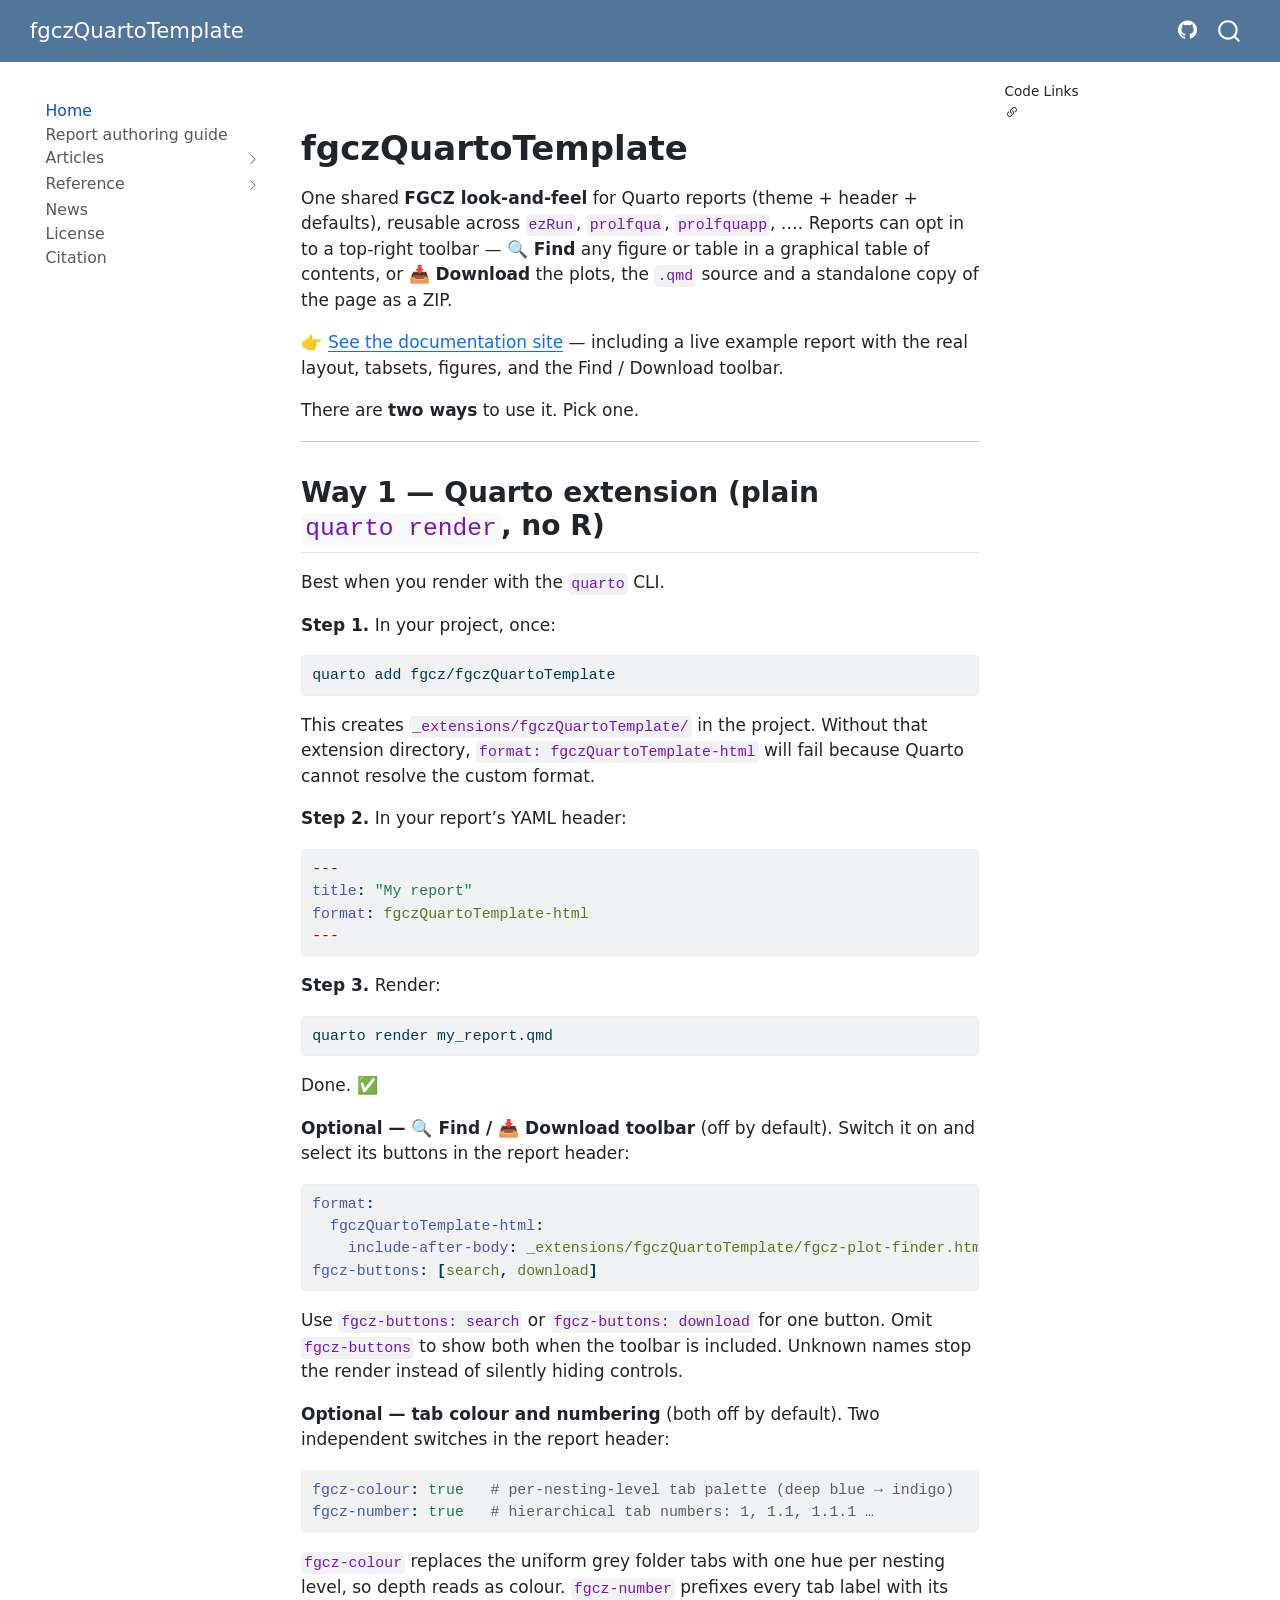
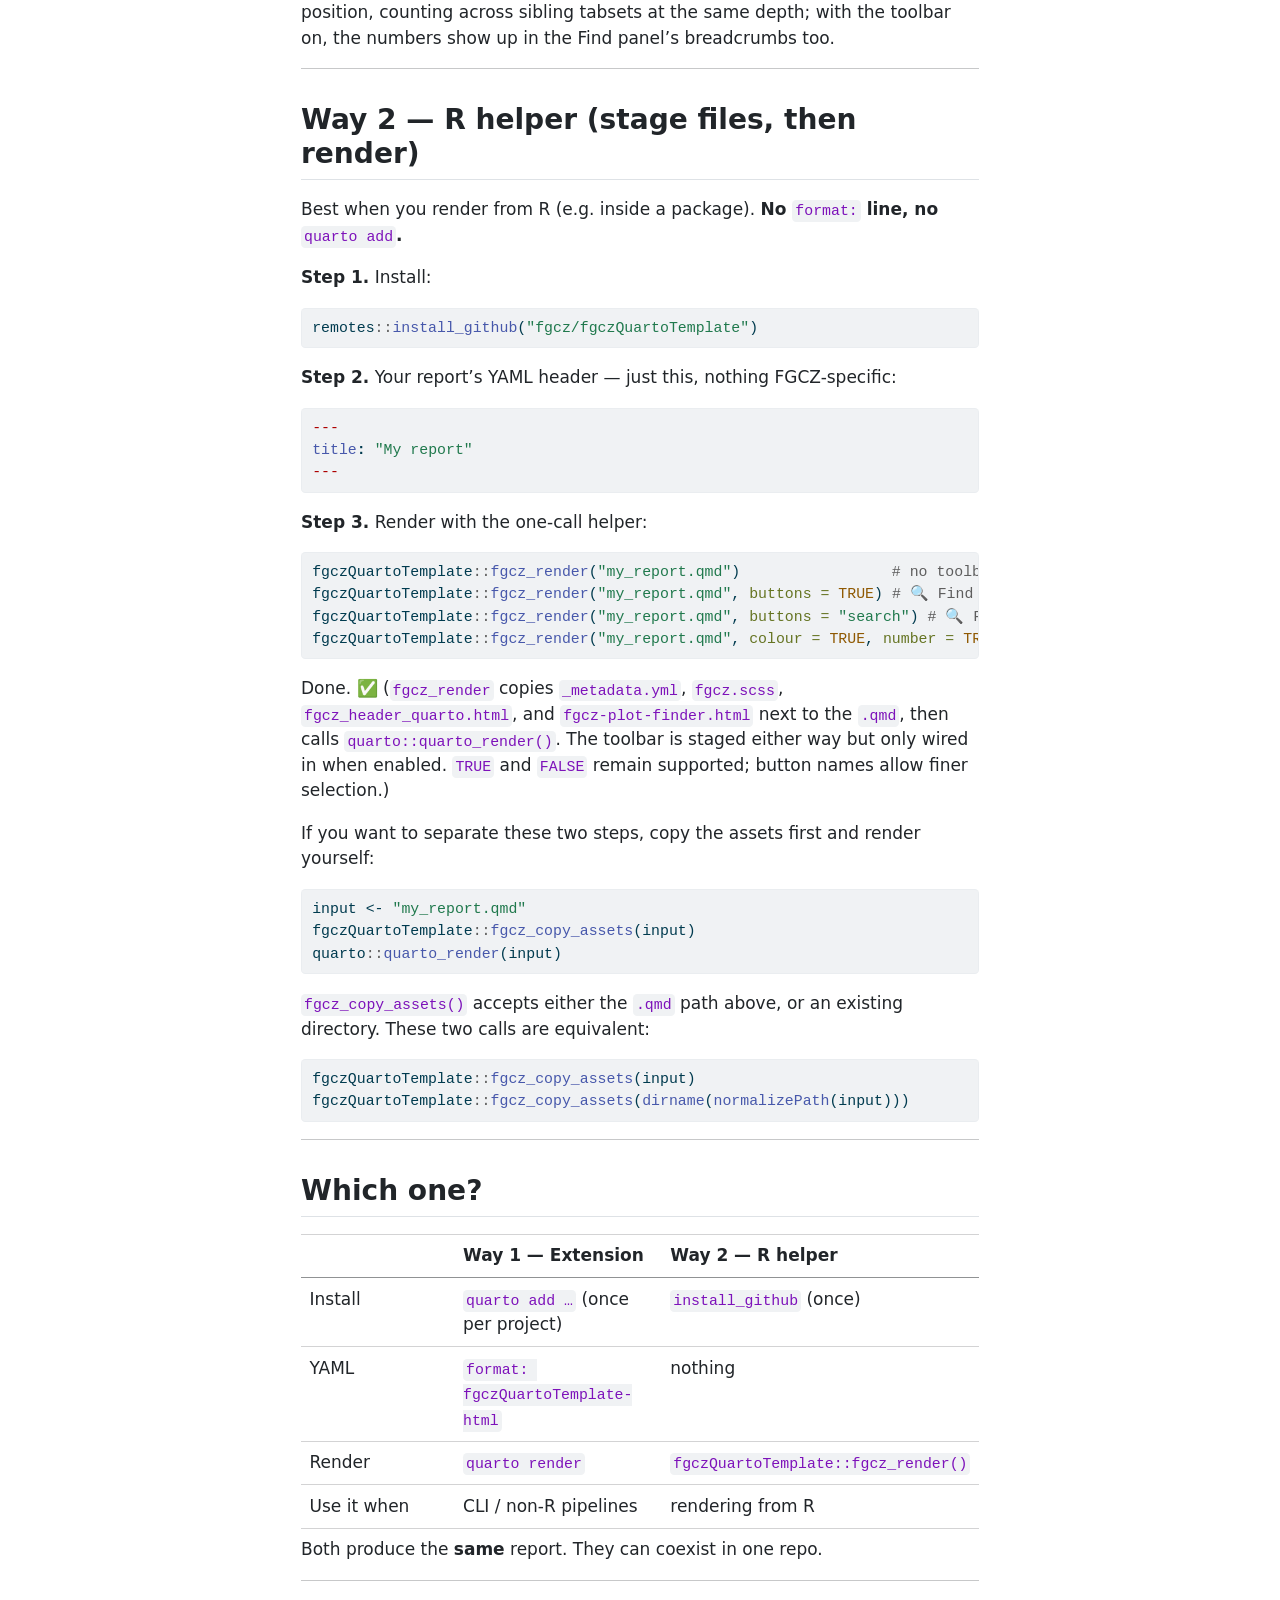
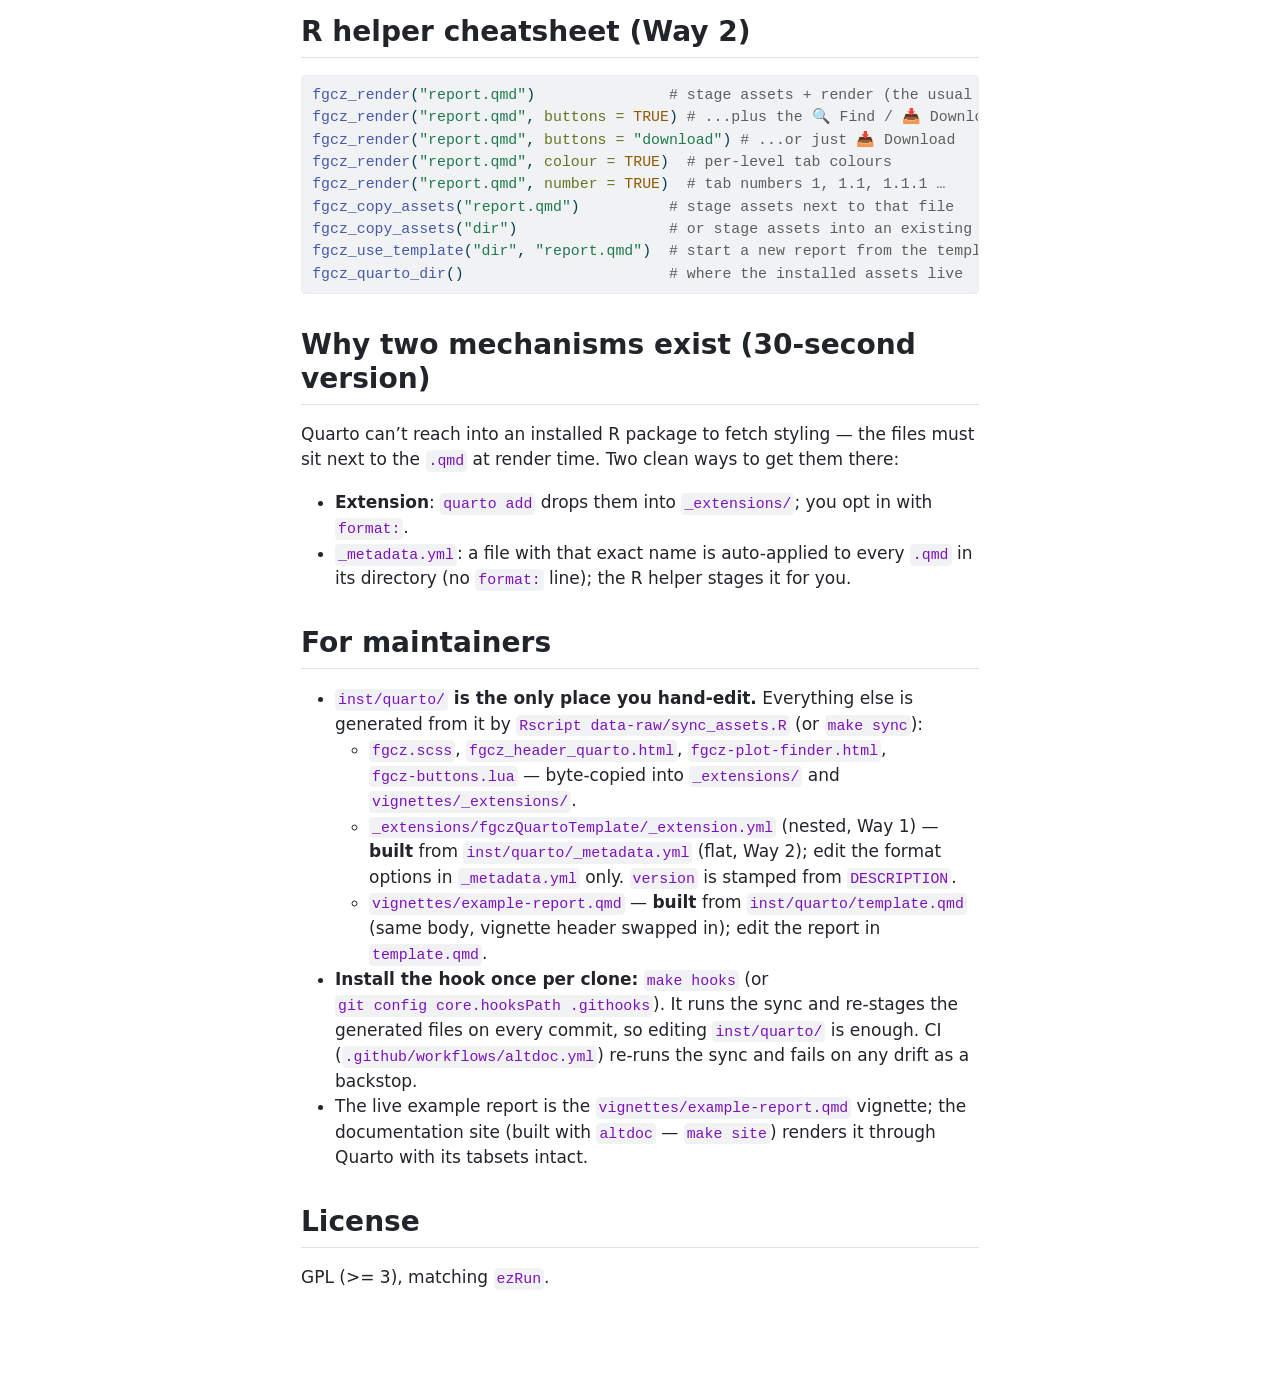
==== index.html @ 4fc940b4 "Deploying to gh-pages from @ fgcz/fgczQuartoTemplate@a8f4c1e1060ca72aee3d9b0569217fa6143ad10c 🚀" ====
<!DOCTYPE html>
<html xmlns="http://www.w3.org/1999/xhtml" lang="en" xml:lang="en"><head>

<meta charset="utf-8">
<meta name="generator" content="quarto-1.9.38">

<meta name="viewport" content="width=device-width, initial-scale=1.0, user-scalable=yes">


<title>fgczQuartoTemplate</title>
<style>
/* Default styles provided by pandoc.
** See https://pandoc.org/MANUAL.html#variables-for-html for config info.
*/
code{white-space: pre-wrap;}
span.smallcaps{font-variant: small-caps;}
div.columns{display: flex; gap: min(4vw, 1.5em);}
div.column{flex: auto; overflow-x: auto;}
div.hanging-indent{margin-left: 1.5em; text-indent: -1.5em;}
ul.task-list{list-style: none;}
ul.task-list li input[type="checkbox"] {
  width: 0.8em;
  margin: 0 0.8em 0.2em -1em; /* quarto-specific, see https://github.com/quarto-dev/quarto-cli/issues/4556 */ 
  vertical-align: middle;
}
/* CSS for syntax highlighting */
html { -webkit-text-size-adjust: 100%; }
pre > code.sourceCode { white-space: pre; position: relative; }
pre > code.sourceCode > span { display: inline-block; line-height: 1.25; }
pre > code.sourceCode > span:empty { height: 1.2em; }
.sourceCode { overflow: visible; }
code.sourceCode > span { color: inherit; text-decoration: inherit; }
div.sourceCode { margin: 1em 0; }
pre.sourceCode { margin: 0; }
@media screen {
div.sourceCode { overflow: auto; }
}
@media print {
pre > code.sourceCode { white-space: pre-wrap; }
pre > code.sourceCode > span { text-indent: -5em; padding-left: 5em; }
}
pre.numberSource code
  { counter-reset: source-line 0; }
pre.numberSource code > span
  { position: relative; left: -4em; counter-increment: source-line; }
pre.numberSource code > span > a:first-child::before
  { content: counter(source-line);
    position: relative; left: -1em; text-align: right; vertical-align: baseline;
    border: none; display: inline-block;
    -webkit-touch-callout: none; -webkit-user-select: none;
    -khtml-user-select: none; -moz-user-select: none;
    -ms-user-select: none; user-select: none;
    padding: 0 4px; width: 4em;
  }
pre.numberSource { margin-left: 3em;  padding-left: 4px; }
div.sourceCode
  {   }
@media screen {
pre > code.sourceCode > span > a:first-child::before { text-decoration: underline; }
}
</style>


<script src="site_libs/quarto-nav/quarto-nav.js"></script>
<script src="site_libs/quarto-nav/headroom.min.js"></script>
<script src="site_libs/clipboard/clipboard.min.js"></script>
<script src="site_libs/quarto-search/autocomplete.umd.js"></script>
<script src="site_libs/quarto-search/fuse.min.js"></script>
<script src="site_libs/quarto-search/quarto-search.js"></script>
<meta name="quarto:offset" content="./">
<script src="site_libs/quarto-html/quarto.js" type="module"></script>
<script src="site_libs/quarto-html/tabsets/tabsets.js" type="module"></script>
<script src="site_libs/quarto-html/popper.min.js"></script>
<script src="site_libs/quarto-html/tippy.umd.min.js"></script>
<script src="site_libs/quarto-html/anchor.min.js"></script>
<link href="site_libs/quarto-html/tippy.css" rel="stylesheet">
<link href="site_libs/quarto-html/quarto-syntax-highlighting-15634bcf2e68342d4ad2dfa704d543f6.css" rel="stylesheet" id="quarto-text-highlighting-styles">
<script src="site_libs/bootstrap/bootstrap.min.js"></script>
<link href="site_libs/bootstrap/bootstrap-icons.css" rel="stylesheet">
<link href="site_libs/bootstrap/bootstrap-d88d70f6c7df7b9e20df5ff689ffded0.min.css" rel="stylesheet" append-hash="true" id="quarto-bootstrap" data-mode="light">
<script id="quarto-search-options" type="application/json">{
  "location": "navbar",
  "copy-button": false,
  "collapse-after": 3,
  "panel-placement": "end",
  "type": "overlay",
  "limit": 50,
  "keyboard-shortcut": [
    "f",
    "/",
    "s"
  ],
  "show-item-context": false,
  "language": {
    "search-no-results-text": "No results",
    "search-matching-documents-text": "matching documents",
    "search-copy-link-title": "Copy link to search",
    "search-hide-matches-text": "Hide additional matches",
    "search-more-match-text": "more match in this document",
    "search-more-matches-text": "more matches in this document",
    "search-clear-button-title": "Clear",
    "search-text-placeholder": "",
    "search-detached-cancel-button-title": "Cancel",
    "search-submit-button-title": "Submit",
    "search-label": "Search"
  }
}</script>


</head>

<body class="nav-sidebar floating nav-fixed quarto-light">

<div id="quarto-search-results"></div>
  <header id="quarto-header" class="headroom fixed-top">
    <nav class="navbar navbar-expand-lg " data-bs-theme="dark">
      <div class="navbar-container container-fluid">
      <div class="navbar-brand-container mx-auto">
    <a class="navbar-brand" href="./index.html">
    <span class="navbar-title">fgczQuartoTemplate</span>
    </a>
  </div>
            <div id="quarto-search" class="" title="Search"></div>
          <button class="navbar-toggler" type="button" data-bs-toggle="collapse" data-bs-target="#navbarCollapse" aria-controls="navbarCollapse" role="menu" aria-expanded="false" aria-label="Toggle navigation" onclick="if (window.quartoToggleHeadroom) { window.quartoToggleHeadroom(); }">
  <span class="navbar-toggler-icon"></span>
</button>
          <div class="collapse navbar-collapse" id="navbarCollapse">
            <ul class="navbar-nav navbar-nav-scroll ms-auto">
  <li class="nav-item compact">
    <a class="nav-link" href="https://github.com/fgcz/fgczQuartoTemplate"> <i class="bi bi-github" role="img" aria-label="fgczQuartoTemplate GitHub">
</i> 
<span class="menu-text"></span></a>
  </li>  
</ul>
          </div> <!-- /navcollapse -->
            <div class="quarto-navbar-tools">
</div>
      </div> <!-- /container-fluid -->
    </nav>
  <nav class="quarto-secondary-nav">
    <div class="container-fluid d-flex">
      <button type="button" class="quarto-btn-toggle btn" data-bs-toggle="collapse" role="button" data-bs-target=".quarto-sidebar-collapse-item" aria-controls="quarto-sidebar" aria-expanded="false" aria-label="Toggle sidebar navigation" onclick="if (window.quartoToggleHeadroom) { window.quartoToggleHeadroom(); }">
        <i class="bi bi-layout-text-sidebar-reverse"></i>
      </button>
        <nav class="quarto-page-breadcrumbs" aria-label="breadcrumb"><ol class="breadcrumb"><li class="breadcrumb-item"><a href="./index.html">Home</a></li></ol></nav>
        <a class="flex-grow-1" role="navigation" data-bs-toggle="collapse" data-bs-target=".quarto-sidebar-collapse-item" aria-controls="quarto-sidebar" aria-expanded="false" aria-label="Toggle sidebar navigation" onclick="if (window.quartoToggleHeadroom) { window.quartoToggleHeadroom(); }">      
        </a>
    </div>
  </nav>
</header>
<!-- content -->
<div id="quarto-content" class="quarto-container page-columns page-rows-contents page-layout-article page-navbar">
<!-- sidebar -->
  <nav id="quarto-sidebar" class="sidebar collapse collapse-horizontal quarto-sidebar-collapse-item sidebar-navigation floating overflow-auto">
    <div class="sidebar-menu-container"> 
    <ul class="list-unstyled mt-1">
        <li class="sidebar-item">
  <div class="sidebar-item-container"> 
  <a href="./index.html" class="sidebar-item-text sidebar-link active">
 <span class="menu-text">Home</span></a>
  </div>
</li>
        <li class="sidebar-item">
  <div class="sidebar-item-container"> 
  <a href="./fgcz-quarto-reports.html" class="sidebar-item-text sidebar-link">
 <span class="menu-text">Report authoring guide</span></a>
  </div>
</li>
        <li class="sidebar-item sidebar-item-section">
      <div class="sidebar-item-container"> 
            <a class="sidebar-item-text sidebar-link text-start collapsed" data-bs-toggle="collapse" data-bs-target="#quarto-sidebar-section-1" role="navigation" aria-expanded="false">
 <span class="menu-text">Articles</span></a>
          <a class="sidebar-item-toggle text-start collapsed" data-bs-toggle="collapse" data-bs-target="#quarto-sidebar-section-1" role="navigation" aria-expanded="false" aria-label="Toggle section">
            <i class="bi bi-chevron-right ms-2"></i>
          </a> 
      </div>
      <ul id="quarto-sidebar-section-1" class="collapse list-unstyled sidebar-section depth1 ">  
          <li class="sidebar-item">
  <div class="sidebar-item-container"> 
  <a href="./vignettes/example-report.html" class="sidebar-item-text sidebar-link">
 <span class="menu-text">FGCZ tabset layout example</span></a>
  </div>
</li>
          <li class="sidebar-item">
  <div class="sidebar-item-container"> 
  <a href="./vignettes/fgczQuartoTemplate.html" class="sidebar-item-text sidebar-link">
 <span class="menu-text">Using the FGCZ Quarto report templates</span></a>
  </div>
</li>
      </ul>
  </li>
        <li class="sidebar-item sidebar-item-section">
      <div class="sidebar-item-container"> 
            <a class="sidebar-item-text sidebar-link text-start collapsed" data-bs-toggle="collapse" data-bs-target="#quarto-sidebar-section-2" role="navigation" aria-expanded="false">
 <span class="menu-text">Reference</span></a>
          <a class="sidebar-item-toggle text-start collapsed" data-bs-toggle="collapse" data-bs-target="#quarto-sidebar-section-2" role="navigation" aria-expanded="false" aria-label="Toggle section">
            <i class="bi bi-chevron-right ms-2"></i>
          </a> 
      </div>
      <ul id="quarto-sidebar-section-2" class="collapse list-unstyled sidebar-section depth1 ">  
          <li class="sidebar-item">
  <div class="sidebar-item-container"> 
  <a href="./man/fgcz_copy_assets.html" class="sidebar-item-text sidebar-link">
 <span class="menu-text">fgcz_copy_assets</span></a>
  </div>
</li>
          <li class="sidebar-item">
  <div class="sidebar-item-container"> 
  <a href="./man/fgcz_quarto_dir.html" class="sidebar-item-text sidebar-link">
 <span class="menu-text">fgcz_quarto_dir</span></a>
  </div>
</li>
          <li class="sidebar-item">
  <div class="sidebar-item-container"> 
  <a href="./man/fgcz_render.html" class="sidebar-item-text sidebar-link">
 <span class="menu-text">fgcz_render</span></a>
  </div>
</li>
          <li class="sidebar-item">
  <div class="sidebar-item-container"> 
  <a href="./man/fgcz_use_template.html" class="sidebar-item-text sidebar-link">
 <span class="menu-text">fgcz_use_template</span></a>
  </div>
</li>
          <li class="sidebar-item">
  <div class="sidebar-item-container"> 
  <a href="./man/fgczQuartoTemplate-assets.html" class="sidebar-item-text sidebar-link">
 <span class="menu-text">fgczQuartoTemplate-assets</span></a>
  </div>
</li>
      </ul>
  </li>
        <li class="sidebar-item">
  <div class="sidebar-item-container"> 
  <a href="./NEWS.html" class="sidebar-item-text sidebar-link">
 <span class="menu-text">News</span></a>
  </div>
</li>
        <li class="sidebar-item">
  <div class="sidebar-item-container"> 
  <a href="./LICENSE.html" class="sidebar-item-text sidebar-link">
 <span class="menu-text">License</span></a>
  </div>
</li>
        <li class="sidebar-item">
  <div class="sidebar-item-container"> 
  <a href="./CITATION.html" class="sidebar-item-text sidebar-link">
 <span class="menu-text">Citation</span></a>
  </div>
</li>
    </ul>
    </div>
</nav>
<div id="quarto-sidebar-glass" class="quarto-sidebar-collapse-item" data-bs-toggle="collapse" data-bs-target=".quarto-sidebar-collapse-item"></div>
<!-- margin-sidebar -->
    <div id="quarto-margin-sidebar" class="sidebar margin-sidebar">
        
    <div class="quarto-code-links"><h2>Code Links</h2><ul><li><a href="undefined"><i class="bi bi-link-45deg"></i></a></li></ul></div></div>
<!-- main -->
<main class="content" id="quarto-document-content"><header id="title-block-header" class="quarto-title-block"></header>




<section id="fgczquartotemplate" class="level1">
<h1>fgczQuartoTemplate</h1>
<p>One shared <strong>FGCZ look-and-feel</strong> for Quarto reports (theme + header + defaults), reusable across <code>ezRun</code>, <code>prolfqua</code>, <code>prolfquapp</code>, …. Reports can opt in to a top-right toolbar — <strong>🔍 Find</strong> any figure or table in a graphical table of contents, or <strong>📥 Download</strong> the plots, the <code>.qmd</code> source and a standalone copy of the page as a ZIP.</p>
<p><strong>👉 <a href="https://fgcz.github.io/fgczQuartoTemplate/">See the documentation site</a></strong> — including a live example report with the real layout, tabsets, figures, and the Find / Download toolbar.</p>
<p>There are <strong>two ways</strong> to use it. Pick one.</p>
<hr>
<section id="way-1-quarto-extension-plain-quarto-render-no-r" class="level2">
<h2 class="anchored" data-anchor-id="way-1-quarto-extension-plain-quarto-render-no-r">Way 1 — Quarto extension (plain <code>quarto render</code>, no R)</h2>
<p>Best when you render with the <code>quarto</code> CLI.</p>
<p><strong>Step 1.</strong> In your project, once:</p>
<div class="code-copy-outer-scaffold"><div class="sourceCode" id="cb1"><pre class="sourceCode sh code-with-copy"><code class="sourceCode bash"><span id="cb1-1"><a href="#cb1-1" aria-hidden="true" tabindex="-1"></a><span class="ex">quarto</span> add fgcz/fgczQuartoTemplate</span></code></pre></div><button title="Copy to Clipboard" class="code-copy-button"><i class="bi"></i></button></div>
<p>This creates <code>_extensions/fgczQuartoTemplate/</code> in the project. Without that extension directory, <code>format: fgczQuartoTemplate-html</code> will fail because Quarto cannot resolve the custom format.</p>
<p><strong>Step 2.</strong> In your report’s YAML header:</p>
<div class="code-copy-outer-scaffold"><div class="sourceCode" id="cb2"><pre class="sourceCode yaml code-with-copy"><code class="sourceCode yaml"><span id="cb2-1"><a href="#cb2-1" aria-hidden="true" tabindex="-1"></a><span class="pp">---</span></span>
<span id="cb2-2"><a href="#cb2-2" aria-hidden="true" tabindex="-1"></a><span class="fu">title</span><span class="kw">:</span><span class="at"> </span><span class="st">"My report"</span></span>
<span id="cb2-3"><a href="#cb2-3" aria-hidden="true" tabindex="-1"></a><span class="fu">format</span><span class="kw">:</span><span class="at"> fgczQuartoTemplate-html</span></span>
<span id="cb2-4"><a href="#cb2-4" aria-hidden="true" tabindex="-1"></a><span class="pp">---</span></span></code></pre></div><button title="Copy to Clipboard" class="code-copy-button"><i class="bi"></i></button></div>
<p><strong>Step 3.</strong> Render:</p>
<div class="code-copy-outer-scaffold"><div class="sourceCode" id="cb3"><pre class="sourceCode sh code-with-copy"><code class="sourceCode bash"><span id="cb3-1"><a href="#cb3-1" aria-hidden="true" tabindex="-1"></a><span class="ex">quarto</span> render my_report.qmd</span></code></pre></div><button title="Copy to Clipboard" class="code-copy-button"><i class="bi"></i></button></div>
<p>Done. ✅</p>
<p><strong>Optional — 🔍 Find / 📥 Download toolbar</strong> (off by default). Switch it on and select its buttons in the report header:</p>
<div class="code-copy-outer-scaffold"><div class="sourceCode" id="cb4"><pre class="sourceCode yaml code-with-copy"><code class="sourceCode yaml"><span id="cb4-1"><a href="#cb4-1" aria-hidden="true" tabindex="-1"></a><span class="fu">format</span><span class="kw">:</span></span>
<span id="cb4-2"><a href="#cb4-2" aria-hidden="true" tabindex="-1"></a><span class="at">  </span><span class="fu">fgczQuartoTemplate-html</span><span class="kw">:</span></span>
<span id="cb4-3"><a href="#cb4-3" aria-hidden="true" tabindex="-1"></a><span class="at">    </span><span class="fu">include-after-body</span><span class="kw">:</span><span class="at"> _extensions/fgczQuartoTemplate/fgcz-plot-finder.html</span></span>
<span id="cb4-4"><a href="#cb4-4" aria-hidden="true" tabindex="-1"></a><span class="fu">fgcz-buttons</span><span class="kw">:</span><span class="at"> </span><span class="kw">[</span><span class="at">search</span><span class="kw">,</span><span class="at"> download</span><span class="kw">]</span></span></code></pre></div><button title="Copy to Clipboard" class="code-copy-button"><i class="bi"></i></button></div>
<p>Use <code>fgcz-buttons: search</code> or <code>fgcz-buttons: download</code> for one button. Omit <code>fgcz-buttons</code> to show both when the toolbar is included. Unknown names stop the render instead of silently hiding controls.</p>
<p><strong>Optional — tab colour and numbering</strong> (both off by default). Two independent switches in the report header:</p>
<div class="code-copy-outer-scaffold"><div class="sourceCode" id="cb5"><pre class="sourceCode yaml code-with-copy"><code class="sourceCode yaml"><span id="cb5-1"><a href="#cb5-1" aria-hidden="true" tabindex="-1"></a><span class="fu">fgcz-colour</span><span class="kw">:</span><span class="at"> </span><span class="ch">true</span><span class="co">   # per-nesting-level tab palette (deep blue → indigo)</span></span>
<span id="cb5-2"><a href="#cb5-2" aria-hidden="true" tabindex="-1"></a><span class="fu">fgcz-number</span><span class="kw">:</span><span class="at"> </span><span class="ch">true</span><span class="co">   # hierarchical tab numbers: 1, 1.1, 1.1.1 …</span></span></code></pre></div><button title="Copy to Clipboard" class="code-copy-button"><i class="bi"></i></button></div>
<p><code>fgcz-colour</code> replaces the uniform grey folder tabs with one hue per nesting level, so depth reads as colour. <code>fgcz-number</code> prefixes every tab label with its position, counting across sibling tabsets at the same depth; with the toolbar on, the numbers show up in the Find panel’s breadcrumbs too.</p>
<hr>
</section>
<section id="way-2-r-helper-stage-files-then-render" class="level2">
<h2 class="anchored" data-anchor-id="way-2-r-helper-stage-files-then-render">Way 2 — R helper (stage files, then render)</h2>
<p>Best when you render from R (e.g.&nbsp;inside a package). <strong>No <code>format:</code> line, no <code>quarto add</code>.</strong></p>
<p><strong>Step 1.</strong> Install:</p>
<div class="code-copy-outer-scaffold"><div class="sourceCode" id="cb6"><pre class="sourceCode r code-with-copy"><code class="sourceCode r"><span id="cb6-1"><a href="#cb6-1" aria-hidden="true" tabindex="-1"></a>remotes<span class="sc">::</span><span class="fu">install_github</span>(<span class="st">"fgcz/fgczQuartoTemplate"</span>)</span></code></pre></div><button title="Copy to Clipboard" class="code-copy-button"><i class="bi"></i></button></div>
<p><strong>Step 2.</strong> Your report’s YAML header — just this, nothing FGCZ-specific:</p>
<div class="code-copy-outer-scaffold"><div class="sourceCode" id="cb7"><pre class="sourceCode yaml code-with-copy"><code class="sourceCode yaml"><span id="cb7-1"><a href="#cb7-1" aria-hidden="true" tabindex="-1"></a><span class="pp">---</span></span>
<span id="cb7-2"><a href="#cb7-2" aria-hidden="true" tabindex="-1"></a><span class="fu">title</span><span class="kw">:</span><span class="at"> </span><span class="st">"My report"</span></span>
<span id="cb7-3"><a href="#cb7-3" aria-hidden="true" tabindex="-1"></a><span class="pp">---</span></span></code></pre></div><button title="Copy to Clipboard" class="code-copy-button"><i class="bi"></i></button></div>
<p><strong>Step 3.</strong> Render with the one-call helper:</p>
<div class="code-copy-outer-scaffold"><div class="sourceCode" id="cb8"><pre class="sourceCode r code-with-copy"><code class="sourceCode r"><span id="cb8-1"><a href="#cb8-1" aria-hidden="true" tabindex="-1"></a>fgczQuartoTemplate<span class="sc">::</span><span class="fu">fgcz_render</span>(<span class="st">"my_report.qmd"</span>)                 <span class="co"># no toolbar</span></span>
<span id="cb8-2"><a href="#cb8-2" aria-hidden="true" tabindex="-1"></a>fgczQuartoTemplate<span class="sc">::</span><span class="fu">fgcz_render</span>(<span class="st">"my_report.qmd"</span>, <span class="at">buttons =</span> <span class="cn">TRUE</span>) <span class="co"># 🔍 Find / 📥 Download</span></span>
<span id="cb8-3"><a href="#cb8-3" aria-hidden="true" tabindex="-1"></a>fgczQuartoTemplate<span class="sc">::</span><span class="fu">fgcz_render</span>(<span class="st">"my_report.qmd"</span>, <span class="at">buttons =</span> <span class="st">"search"</span>) <span class="co"># 🔍 Find only</span></span>
<span id="cb8-4"><a href="#cb8-4" aria-hidden="true" tabindex="-1"></a>fgczQuartoTemplate<span class="sc">::</span><span class="fu">fgcz_render</span>(<span class="st">"my_report.qmd"</span>, <span class="at">colour =</span> <span class="cn">TRUE</span>, <span class="at">number =</span> <span class="cn">TRUE</span>) <span class="co"># coloured + numbered tabs</span></span></code></pre></div><button title="Copy to Clipboard" class="code-copy-button"><i class="bi"></i></button></div>
<p>Done. ✅ (<code>fgcz_render</code> copies <code>_metadata.yml</code>, <code>fgcz.scss</code>, <code>fgcz_header_quarto.html</code>, and <code>fgcz-plot-finder.html</code> next to the <code>.qmd</code>, then calls <code>quarto::quarto_render()</code>. The toolbar is staged either way but only wired in when enabled. <code>TRUE</code> and <code>FALSE</code> remain supported; button names allow finer selection.)</p>
<p>If you want to separate these two steps, copy the assets first and render yourself:</p>
<div class="code-copy-outer-scaffold"><div class="sourceCode" id="cb9"><pre class="sourceCode r code-with-copy"><code class="sourceCode r"><span id="cb9-1"><a href="#cb9-1" aria-hidden="true" tabindex="-1"></a>input <span class="ot">&lt;-</span> <span class="st">"my_report.qmd"</span></span>
<span id="cb9-2"><a href="#cb9-2" aria-hidden="true" tabindex="-1"></a>fgczQuartoTemplate<span class="sc">::</span><span class="fu">fgcz_copy_assets</span>(input)</span>
<span id="cb9-3"><a href="#cb9-3" aria-hidden="true" tabindex="-1"></a>quarto<span class="sc">::</span><span class="fu">quarto_render</span>(input)</span></code></pre></div><button title="Copy to Clipboard" class="code-copy-button"><i class="bi"></i></button></div>
<p><code>fgcz_copy_assets()</code> accepts either the <code>.qmd</code> path above, or an existing directory. These two calls are equivalent:</p>
<div class="code-copy-outer-scaffold"><div class="sourceCode" id="cb10"><pre class="sourceCode r code-with-copy"><code class="sourceCode r"><span id="cb10-1"><a href="#cb10-1" aria-hidden="true" tabindex="-1"></a>fgczQuartoTemplate<span class="sc">::</span><span class="fu">fgcz_copy_assets</span>(input)</span>
<span id="cb10-2"><a href="#cb10-2" aria-hidden="true" tabindex="-1"></a>fgczQuartoTemplate<span class="sc">::</span><span class="fu">fgcz_copy_assets</span>(<span class="fu">dirname</span>(<span class="fu">normalizePath</span>(input)))</span></code></pre></div><button title="Copy to Clipboard" class="code-copy-button"><i class="bi"></i></button></div>
<hr>
</section>
<section id="which-one" class="level2">
<h2 class="anchored" data-anchor-id="which-one">Which one?</h2>
<table class="caption-top table">
<colgroup>
<col style="width: 33%">
<col style="width: 33%">
<col style="width: 33%">
</colgroup>
<thead>
<tr class="header">
<th></th>
<th>Way 1 — Extension</th>
<th>Way 2 — R helper</th>
</tr>
</thead>
<tbody>
<tr class="odd">
<td>Install</td>
<td><code>quarto add …</code> (once per project)</td>
<td><code>install_github</code> (once)</td>
</tr>
<tr class="even">
<td>YAML</td>
<td><code>format: fgczQuartoTemplate-html</code></td>
<td>nothing</td>
</tr>
<tr class="odd">
<td>Render</td>
<td><code>quarto render</code></td>
<td><code>fgczQuartoTemplate::fgcz_render()</code></td>
</tr>
<tr class="even">
<td>Use it when</td>
<td>CLI / non-R pipelines</td>
<td>rendering from R</td>
</tr>
</tbody>
</table>
<p>Both produce the <strong>same</strong> report. They can coexist in one repo.</p>
<hr>
</section>
<section id="r-helper-cheatsheet-way-2" class="level2">
<h2 class="anchored" data-anchor-id="r-helper-cheatsheet-way-2">R helper cheatsheet (Way 2)</h2>
<div class="code-copy-outer-scaffold"><div class="sourceCode" id="cb11"><pre class="sourceCode r code-with-copy"><code class="sourceCode r"><span id="cb11-1"><a href="#cb11-1" aria-hidden="true" tabindex="-1"></a><span class="fu">fgcz_render</span>(<span class="st">"report.qmd"</span>)               <span class="co"># stage assets + render (the usual one)</span></span>
<span id="cb11-2"><a href="#cb11-2" aria-hidden="true" tabindex="-1"></a><span class="fu">fgcz_render</span>(<span class="st">"report.qmd"</span>, <span class="at">buttons =</span> <span class="cn">TRUE</span>) <span class="co"># ...plus the 🔍 Find / 📥 Download toolbar</span></span>
<span id="cb11-3"><a href="#cb11-3" aria-hidden="true" tabindex="-1"></a><span class="fu">fgcz_render</span>(<span class="st">"report.qmd"</span>, <span class="at">buttons =</span> <span class="st">"download"</span>) <span class="co"># ...or just 📥 Download</span></span>
<span id="cb11-4"><a href="#cb11-4" aria-hidden="true" tabindex="-1"></a><span class="fu">fgcz_render</span>(<span class="st">"report.qmd"</span>, <span class="at">colour =</span> <span class="cn">TRUE</span>)  <span class="co"># per-level tab colours</span></span>
<span id="cb11-5"><a href="#cb11-5" aria-hidden="true" tabindex="-1"></a><span class="fu">fgcz_render</span>(<span class="st">"report.qmd"</span>, <span class="at">number =</span> <span class="cn">TRUE</span>)  <span class="co"># tab numbers 1, 1.1, 1.1.1 …</span></span>
<span id="cb11-6"><a href="#cb11-6" aria-hidden="true" tabindex="-1"></a><span class="fu">fgcz_copy_assets</span>(<span class="st">"report.qmd"</span>)          <span class="co"># stage assets next to that file</span></span>
<span id="cb11-7"><a href="#cb11-7" aria-hidden="true" tabindex="-1"></a><span class="fu">fgcz_copy_assets</span>(<span class="st">"dir"</span>)                 <span class="co"># or stage assets into an existing dir</span></span>
<span id="cb11-8"><a href="#cb11-8" aria-hidden="true" tabindex="-1"></a><span class="fu">fgcz_use_template</span>(<span class="st">"dir"</span>, <span class="st">"report.qmd"</span>)  <span class="co"># start a new report from the template</span></span>
<span id="cb11-9"><a href="#cb11-9" aria-hidden="true" tabindex="-1"></a><span class="fu">fgcz_quarto_dir</span>()                       <span class="co"># where the installed assets live</span></span></code></pre></div><button title="Copy to Clipboard" class="code-copy-button"><i class="bi"></i></button></div>
</section>
<section id="why-two-mechanisms-exist-30-second-version" class="level2">
<h2 class="anchored" data-anchor-id="why-two-mechanisms-exist-30-second-version">Why two mechanisms exist (30-second version)</h2>
<p>Quarto can’t reach into an installed R package to fetch styling — the files must sit next to the <code>.qmd</code> at render time. Two clean ways to get them there:</p>
<ul>
<li><strong>Extension</strong>: <code>quarto add</code> drops them into <code>_extensions/</code>; you opt in with <code>format:</code>.</li>
<li><strong><code>_metadata.yml</code></strong>: a file with that exact name is auto-applied to every <code>.qmd</code> in its directory (no <code>format:</code> line); the R helper stages it for you.</li>
</ul>
</section>
<section id="for-maintainers" class="level2">
<h2 class="anchored" data-anchor-id="for-maintainers">For maintainers</h2>
<ul>
<li><strong><code>inst/quarto/</code> is the only place you hand-edit.</strong> Everything else is generated from it by <code>Rscript data-raw/sync_assets.R</code> (or <code>make sync</code>):
<ul>
<li><code>fgcz.scss</code>, <code>fgcz_header_quarto.html</code>, <code>fgcz-plot-finder.html</code>, <code>fgcz-buttons.lua</code> — byte-copied into <code>_extensions/</code> and <code>vignettes/_extensions/</code>.</li>
<li><code>_extensions/fgczQuartoTemplate/_extension.yml</code> (nested, Way 1) — <strong>built</strong> from <code>inst/quarto/_metadata.yml</code> (flat, Way 2); edit the format options in <code>_metadata.yml</code> only. <code>version</code> is stamped from <code>DESCRIPTION</code>.</li>
<li><code>vignettes/example-report.qmd</code> — <strong>built</strong> from <code>inst/quarto/template.qmd</code> (same body, vignette header swapped in); edit the report in <code>template.qmd</code>.</li>
</ul></li>
<li><strong>Install the hook once per clone:</strong> <code>make hooks</code> (or <code>git config core.hooksPath .githooks</code>). It runs the sync and re-stages the generated files on every commit, so editing <code>inst/quarto/</code> is enough. CI (<code>.github/workflows/altdoc.yml</code>) re-runs the sync and fails on any drift as a backstop.</li>
<li>The live example report is the <code>vignettes/example-report.qmd</code> vignette; the documentation site (built with <code>altdoc</code> — <code>make site</code>) renders it through Quarto with its tabsets intact.</li>
</ul>
</section>
<section id="license" class="level2">
<h2 class="anchored" data-anchor-id="license">License</h2>
<p>GPL (&gt;= 3), matching <code>ezRun</code>.</p>


</section>
</section>

</main> <!-- /main -->
<script id="quarto-html-after-body" type="application/javascript">
  window.document.addEventListener("DOMContentLoaded", function (event) {
    const icon = "";
    const anchorJS = new window.AnchorJS();
    anchorJS.options = {
      placement: 'right',
      icon: icon
    };
    anchorJS.add('.anchored');
    const isCodeAnnotation = (el) => {
      for (const clz of el.classList) {
        if (clz.startsWith('code-annotation-')) {                     
          return true;
        }
      }
      return false;
    }
    const onCopySuccess = function(e) {
      // button target
      const button = e.trigger;
      // don't keep focus
      button.blur();
      // flash "checked"
      button.classList.add('code-copy-button-checked');
      var currentTitle = button.getAttribute("title");
      button.setAttribute("title", "Copied!");
      let tooltip;
      if (window.bootstrap) {
        button.setAttribute("data-bs-toggle", "tooltip");
        button.setAttribute("data-bs-placement", "left");
        button.setAttribute("data-bs-title", "Copied!");
        tooltip = new bootstrap.Tooltip(button, 
          { trigger: "manual", 
            customClass: "code-copy-button-tooltip",
            offset: [0, -8]});
        tooltip.show();    
      }
      setTimeout(function() {
        if (tooltip) {
          tooltip.hide();
          button.removeAttribute("data-bs-title");
          button.removeAttribute("data-bs-toggle");
          button.removeAttribute("data-bs-placement");
        }
        button.setAttribute("title", currentTitle);
        button.classList.remove('code-copy-button-checked');
      }, 1000);
      // clear code selection
      e.clearSelection();
    }
    const getTextToCopy = function(trigger) {
      const outerScaffold = trigger.parentElement.cloneNode(true);
      const codeEl = outerScaffold.querySelector('code');
      for (const childEl of codeEl.children) {
        if (isCodeAnnotation(childEl)) {
          childEl.remove();
        }
      }
      return codeEl.innerText;
    }
    const clipboard = new window.ClipboardJS('.code-copy-button:not([data-in-quarto-modal])', {
      text: getTextToCopy
    });
    clipboard.on('success', onCopySuccess);
    if (window.document.getElementById('quarto-embedded-source-code-modal')) {
      const clipboardModal = new window.ClipboardJS('.code-copy-button[data-in-quarto-modal]', {
        text: getTextToCopy,
        container: window.document.getElementById('quarto-embedded-source-code-modal')
      });
      clipboardModal.on('success', onCopySuccess);
    }
      var localhostRegex = new RegExp(/^(?:http|https):\/\/localhost\:?[0-9]*\//);
      var mailtoRegex = new RegExp(/^mailto:/);
        var filterRegex = new RegExp('/' + window.location.host + '/');
      var isInternal = (href) => {
          return filterRegex.test(href) || localhostRegex.test(href) || mailtoRegex.test(href);
      }
      // Inspect non-navigation links and adorn them if external
     var links = window.document.querySelectorAll('a[href]:not(.nav-link):not(.navbar-brand):not(.toc-action):not(.sidebar-link):not(.sidebar-item-toggle):not(.pagination-link):not(.no-external):not([aria-hidden]):not(.dropdown-item):not(.quarto-navigation-tool):not(.about-link)');
      for (var i=0; i<links.length; i++) {
        const link = links[i];
        if (!isInternal(link.href)) {
          // undo the damage that might have been done by quarto-nav.js in the case of
          // links that we want to consider external
          if (link.dataset.originalHref !== undefined) {
            link.href = link.dataset.originalHref;
          }
        }
      }
    function tippyHover(el, contentFn, onTriggerFn, onUntriggerFn) {
      const config = {
        allowHTML: true,
        maxWidth: 500,
        delay: 100,
        arrow: false,
        appendTo: function(el) {
            return el.parentElement;
        },
        interactive: true,
        interactiveBorder: 10,
        theme: 'quarto',
        placement: 'bottom-start',
      };
      if (contentFn) {
        config.content = contentFn;
      }
      if (onTriggerFn) {
        config.onTrigger = onTriggerFn;
      }
      if (onUntriggerFn) {
        config.onUntrigger = onUntriggerFn;
      }
      window.tippy(el, config); 
    }
    const noterefs = window.document.querySelectorAll('a[role="doc-noteref"]');
    for (var i=0; i<noterefs.length; i++) {
      const ref = noterefs[i];
      tippyHover(ref, function() {
        // use id or data attribute instead here
        let href = ref.getAttribute('data-footnote-href') || ref.getAttribute('href');
        try { href = new URL(href).hash; } catch {}
        const id = href.replace(/^#\/?/, "");
        const note = window.document.getElementById(id);
        if (note) {
          return note.innerHTML;
        } else {
          return "";
        }
      });
    }
    const xrefs = window.document.querySelectorAll('a.quarto-xref');
    const processXRef = (id, note) => {
      // Strip column container classes
      const stripColumnClz = (el) => {
        el.classList.remove("page-full", "page-columns");
        if (el.children) {
          for (const child of el.children) {
            stripColumnClz(child);
          }
        }
      }
      stripColumnClz(note)
      if (id === null || id.startsWith('sec-')) {
        // Special case sections, only their first couple elements
        const container = document.createElement("div");
        if (note.children && note.children.length > 2) {
          container.appendChild(note.children[0].cloneNode(true));
          for (let i = 1; i < note.children.length; i++) {
            const child = note.children[i];
            if (child.tagName === "P" && child.innerText === "") {
              continue;
            } else {
              container.appendChild(child.cloneNode(true));
              break;
            }
          }
          if (window.Quarto?.typesetMath) {
            window.Quarto.typesetMath(container);
          }
          return container.innerHTML
        } else {
          if (window.Quarto?.typesetMath) {
            window.Quarto.typesetMath(note);
          }
          return note.innerHTML;
        }
      } else {
        // Remove any anchor links if they are present
        const anchorLink = note.querySelector('a.anchorjs-link');
        if (anchorLink) {
          anchorLink.remove();
        }
        if (window.Quarto?.typesetMath) {
          window.Quarto.typesetMath(note);
        }
        if (note.classList.contains("callout")) {
          return note.outerHTML;
        } else {
          return note.innerHTML;
        }
      }
    }
    for (var i=0; i<xrefs.length; i++) {
      const xref = xrefs[i];
      tippyHover(xref, undefined, function(instance) {
        instance.disable();
        let url = xref.getAttribute('href');
        let hash = undefined; 
        if (url.startsWith('#')) {
          hash = url;
        } else {
          try { hash = new URL(url).hash; } catch {}
        }
        if (hash) {
          const id = hash.replace(/^#\/?/, "");
          const note = window.document.getElementById(id);
          if (note !== null) {
            try {
              const html = processXRef(id, note.cloneNode(true));
              instance.setContent(html);
            } finally {
              instance.enable();
              instance.show();
            }
          } else {
            // See if we can fetch this
            fetch(url.split('#')[0])
            .then(res => res.text())
            .then(html => {
              const parser = new DOMParser();
              const htmlDoc = parser.parseFromString(html, "text/html");
              const note = htmlDoc.getElementById(id);
              if (note !== null) {
                const html = processXRef(id, note);
                instance.setContent(html);
              } 
            }).finally(() => {
              instance.enable();
              instance.show();
            });
          }
        } else {
          // See if we can fetch a full url (with no hash to target)
          // This is a special case and we should probably do some content thinning / targeting
          fetch(url)
          .then(res => res.text())
          .then(html => {
            const parser = new DOMParser();
            const htmlDoc = parser.parseFromString(html, "text/html");
            const note = htmlDoc.querySelector('main.content');
            if (note !== null) {
              // This should only happen for chapter cross references
              // (since there is no id in the URL)
              // remove the first header
              if (note.children.length > 0 && note.children[0].tagName === "HEADER") {
                note.children[0].remove();
              }
              const html = processXRef(null, note);
              instance.setContent(html);
            } 
          }).finally(() => {
            instance.enable();
            instance.show();
          });
        }
      }, function(instance) {
      });
    }
        let selectedAnnoteEl;
        const selectorForAnnotation = ( cell, annotation) => {
          let cellAttr = 'data-code-cell="' + cell + '"';
          let lineAttr = 'data-code-annotation="' +  annotation + '"';
          const selector = 'span[' + cellAttr + '][' + lineAttr + ']';
          return selector;
        }
        const selectCodeLines = (annoteEl) => {
          const doc = window.document;
          const targetCell = annoteEl.getAttribute("data-target-cell");
          const targetAnnotation = annoteEl.getAttribute("data-target-annotation");
          const annoteSpan = window.document.querySelector(selectorForAnnotation(targetCell, targetAnnotation));
          const lines = annoteSpan.getAttribute("data-code-lines").split(",");
          const lineIds = lines.map((line) => {
            return targetCell + "-" + line;
          })
          let top = null;
          let height = null;
          let parent = null;
          if (lineIds.length > 0) {
              //compute the position of the single el (top and bottom and make a div)
              const el = window.document.getElementById(lineIds[0]);
              top = el.offsetTop;
              height = el.offsetHeight;
              parent = el.parentElement.parentElement;
            if (lineIds.length > 1) {
              const lastEl = window.document.getElementById(lineIds[lineIds.length - 1]);
              const bottom = lastEl.offsetTop + lastEl.offsetHeight;
              height = bottom - top;
            }
            if (top !== null && height !== null && parent !== null) {
              // cook up a div (if necessary) and position it 
              let div = window.document.getElementById("code-annotation-line-highlight");
              if (div === null) {
                div = window.document.createElement("div");
                div.setAttribute("id", "code-annotation-line-highlight");
                div.style.position = 'absolute';
                parent.appendChild(div);
              }
              div.style.top = top - 2 + "px";
              div.style.height = height + 4 + "px";
              div.style.left = 0;
              let gutterDiv = window.document.getElementById("code-annotation-line-highlight-gutter");
              if (gutterDiv === null) {
                gutterDiv = window.document.createElement("div");
                gutterDiv.setAttribute("id", "code-annotation-line-highlight-gutter");
                gutterDiv.style.position = 'absolute';
                const codeCell = window.document.getElementById(targetCell);
                const gutter = codeCell.querySelector('.code-annotation-gutter');
                gutter.appendChild(gutterDiv);
              }
              gutterDiv.style.top = top - 2 + "px";
              gutterDiv.style.height = height + 4 + "px";
            }
            selectedAnnoteEl = annoteEl;
          }
        };
        const unselectCodeLines = () => {
          const elementsIds = ["code-annotation-line-highlight", "code-annotation-line-highlight-gutter"];
          elementsIds.forEach((elId) => {
            const div = window.document.getElementById(elId);
            if (div) {
              div.remove();
            }
          });
          selectedAnnoteEl = undefined;
        };
          // Handle positioning of the toggle
      window.addEventListener(
        "resize",
        throttle(() => {
          elRect = undefined;
          if (selectedAnnoteEl) {
            selectCodeLines(selectedAnnoteEl);
          }
        }, 10)
      );
      function throttle(fn, ms) {
      let throttle = false;
      let timer;
        return (...args) => {
          if(!throttle) { // first call gets through
              fn.apply(this, args);
              throttle = true;
          } else { // all the others get throttled
              if(timer) clearTimeout(timer); // cancel #2
              timer = setTimeout(() => {
                fn.apply(this, args);
                timer = throttle = false;
              }, ms);
          }
        };
      }
        // Attach click handler to the DT
        const annoteDls = window.document.querySelectorAll('dt[data-target-cell]');
        for (const annoteDlNode of annoteDls) {
          annoteDlNode.addEventListener('click', (event) => {
            const clickedEl = event.target;
            if (clickedEl !== selectedAnnoteEl) {
              unselectCodeLines();
              const activeEl = window.document.querySelector('dt[data-target-cell].code-annotation-active');
              if (activeEl) {
                activeEl.classList.remove('code-annotation-active');
              }
              selectCodeLines(clickedEl);
              clickedEl.classList.add('code-annotation-active');
            } else {
              // Unselect the line
              unselectCodeLines();
              clickedEl.classList.remove('code-annotation-active');
            }
          });
        }
    const findCites = (el) => {
      const parentEl = el.parentElement;
      if (parentEl) {
        const cites = parentEl.dataset.cites;
        if (cites) {
          return {
            el,
            cites: cites.split(' ')
          };
        } else {
          return findCites(el.parentElement)
        }
      } else {
        return undefined;
      }
    };
    var bibliorefs = window.document.querySelectorAll('a[role="doc-biblioref"]');
    for (var i=0; i<bibliorefs.length; i++) {
      const ref = bibliorefs[i];
      const citeInfo = findCites(ref);
      if (citeInfo) {
        tippyHover(citeInfo.el, function() {
          var popup = window.document.createElement('div');
          citeInfo.cites.forEach(function(cite) {
            var citeDiv = window.document.createElement('div');
            citeDiv.classList.add('hanging-indent');
            citeDiv.classList.add('csl-entry');
            var biblioDiv = window.document.getElementById('ref-' + cite);
            if (biblioDiv) {
              citeDiv.innerHTML = biblioDiv.innerHTML;
            }
            popup.appendChild(citeDiv);
          });
          return popup.innerHTML;
        });
      }
    }
  });
  </script>
</div> <!-- /content -->




</body></html>
---- site_libs/quarto-html/tippy.css ----
.tippy-box[data-animation=fade][data-state=hidden]{opacity:0}[data-tippy-root]{max-width:calc(100vw - 10px)}.tippy-box{position:relative;background-color:#333;color:#fff;border-radius:4px;font-size:14px;line-height:1.4;white-space:normal;outline:0;transition-property:transform,visibility,opacity}.tippy-box[data-placement^=top]>.tippy-arrow{bottom:0}.tippy-box[data-placement^=top]>.tippy-arrow:before{bottom:-7px;left:0;border-width:8px 8px 0;border-top-color:initial;transform-origin:center top}.tippy-box[data-placement^=bottom]>.tippy-arrow{top:0}.tippy-box[data-placement^=bottom]>.tippy-arrow:before{top:-7px;left:0;border-width:0 8px 8px;border-bottom-color:initial;transform-origin:center bottom}.tippy-box[data-placement^=left]>.tippy-arrow{right:0}.tippy-box[data-placement^=left]>.tippy-arrow:before{border-width:8px 0 8px 8px;border-left-color:initial;right:-7px;transform-origin:center left}.tippy-box[data-placement^=right]>.tippy-arrow{left:0}.tippy-box[data-placement^=right]>.tippy-arrow:before{left:-7px;border-width:8px 8px 8px 0;border-right-color:initial;transform-origin:center right}.tippy-box[data-inertia][data-state=visible]{transition-timing-function:cubic-bezier(.54,1.5,.38,1.11)}.tippy-arrow{width:16px;height:16px;color:#333}.tippy-arrow:before{content:"";position:absolute;border-color:transparent;border-style:solid}.tippy-content{position:relative;padding:5px 9px;z-index:1}
---- site_libs/quarto-html/quarto-syntax-highlighting-15634bcf2e68342d4ad2dfa704d543f6.css ----
/* quarto syntax highlight colors */
:root {
  --quarto-hl-ot-color: #003B4F;
  --quarto-hl-at-color: #657422;
  --quarto-hl-ss-color: #20794D;
  --quarto-hl-an-color: #5E5E5E;
  --quarto-hl-fu-color: #4758AB;
  --quarto-hl-st-color: #20794D;
  --quarto-hl-cf-color: #003B4F;
  --quarto-hl-op-color: #5E5E5E;
  --quarto-hl-er-color: #AD0000;
  --quarto-hl-bn-color: #AD0000;
  --quarto-hl-al-color: #AD0000;
  --quarto-hl-va-color: #111111;
  --quarto-hl-bu-color: inherit;
  --quarto-hl-ex-color: inherit;
  --quarto-hl-pp-color: #AD0000;
  --quarto-hl-in-color: #5E5E5E;
  --quarto-hl-vs-color: #20794D;
  --quarto-hl-wa-color: #5E5E5E;
  --quarto-hl-do-color: #5E5E5E;
  --quarto-hl-im-color: #00769E;
  --quarto-hl-ch-color: #20794D;
  --quarto-hl-dt-color: #AD0000;
  --quarto-hl-fl-color: #AD0000;
  --quarto-hl-co-color: #5E5E5E;
  --quarto-hl-cv-color: #5E5E5E;
  --quarto-hl-cn-color: #8f5902;
  --quarto-hl-sc-color: #5E5E5E;
  --quarto-hl-dv-color: #AD0000;
  --quarto-hl-kw-color: #003B4F;
}

/* other quarto variables */
:root {
  --quarto-font-monospace: SFMono-Regular, Menlo, Monaco, Consolas, "Liberation Mono", "Courier New", monospace;
}

/* syntax highlight based on Pandoc's rules */
pre > code.sourceCode > span {
  color: #003B4F;
}

code.sourceCode > span {
  color: #003B4F;
}

div.sourceCode,
div.sourceCode pre.sourceCode {
  color: #003B4F;
}

/* Normal */
code span {
  color: #003B4F;
}

/* Alert */
code span.al {
  color: #AD0000;
  font-style: inherit;
}

/* Annotation */
code span.an {
  color: #5E5E5E;
  font-style: inherit;
}

/* Attribute */
code span.at {
  color: #657422;
  font-style: inherit;
}

/* BaseN */
code span.bn {
  color: #AD0000;
  font-style: inherit;
}

/* BuiltIn */
code span.bu {
  font-style: inherit;
}

/* ControlFlow */
code span.cf {
  color: #003B4F;
  font-weight: bold;
  font-style: inherit;
}

/* Char */
code span.ch {
  color: #20794D;
  font-style: inherit;
}

/* Constant */
code span.cn {
  color: #8f5902;
  font-style: inherit;
}

/* Comment */
code span.co {
  color: #5E5E5E;
  font-style: inherit;
}

/* CommentVar */
code span.cv {
  color: #5E5E5E;
  font-style: italic;
}

/* Documentation */
code span.do {
  color: #5E5E5E;
  font-style: italic;
}

/* DataType */
code span.dt {
  color: #AD0000;
  font-style: inherit;
}

/* DecVal */
code span.dv {
  color: #AD0000;
  font-style: inherit;
}

/* Error */
code span.er {
  color: #AD0000;
  font-style: inherit;
}

/* Extension */
code span.ex {
  font-style: inherit;
}

/* Float */
code span.fl {
  color: #AD0000;
  font-style: inherit;
}

/* Function */
code span.fu {
  color: #4758AB;
  font-style: inherit;
}

/* Import */
code span.im {
  color: #00769E;
  font-style: inherit;
}

/* Information */
code span.in {
  color: #5E5E5E;
  font-style: inherit;
}

/* Keyword */
code span.kw {
  color: #003B4F;
  font-weight: bold;
  font-style: inherit;
}

/* Operator */
code span.op {
  color: #5E5E5E;
  font-style: inherit;
}

/* Other */
code span.ot {
  color: #003B4F;
  font-style: inherit;
}

/* Preprocessor */
code span.pp {
  color: #AD0000;
  font-style: inherit;
}

/* SpecialChar */
code span.sc {
  color: #5E5E5E;
  font-style: inherit;
}

/* SpecialString */
code span.ss {
  color: #20794D;
  font-style: inherit;
}

/* String */
code span.st {
  color: #20794D;
  font-style: inherit;
}

/* Variable */
code span.va {
  color: #111111;
  font-style: inherit;
}

/* VerbatimString */
code span.vs {
  color: #20794D;
  font-style: inherit;
}

/* Warning */
code span.wa {
  color: #5E5E5E;
  font-style: italic;
}

.prevent-inlining {
  content: "</";
}

/*# sourceMappingURL=f23921c56f73e400b49028c9186a1aa0.css.map */
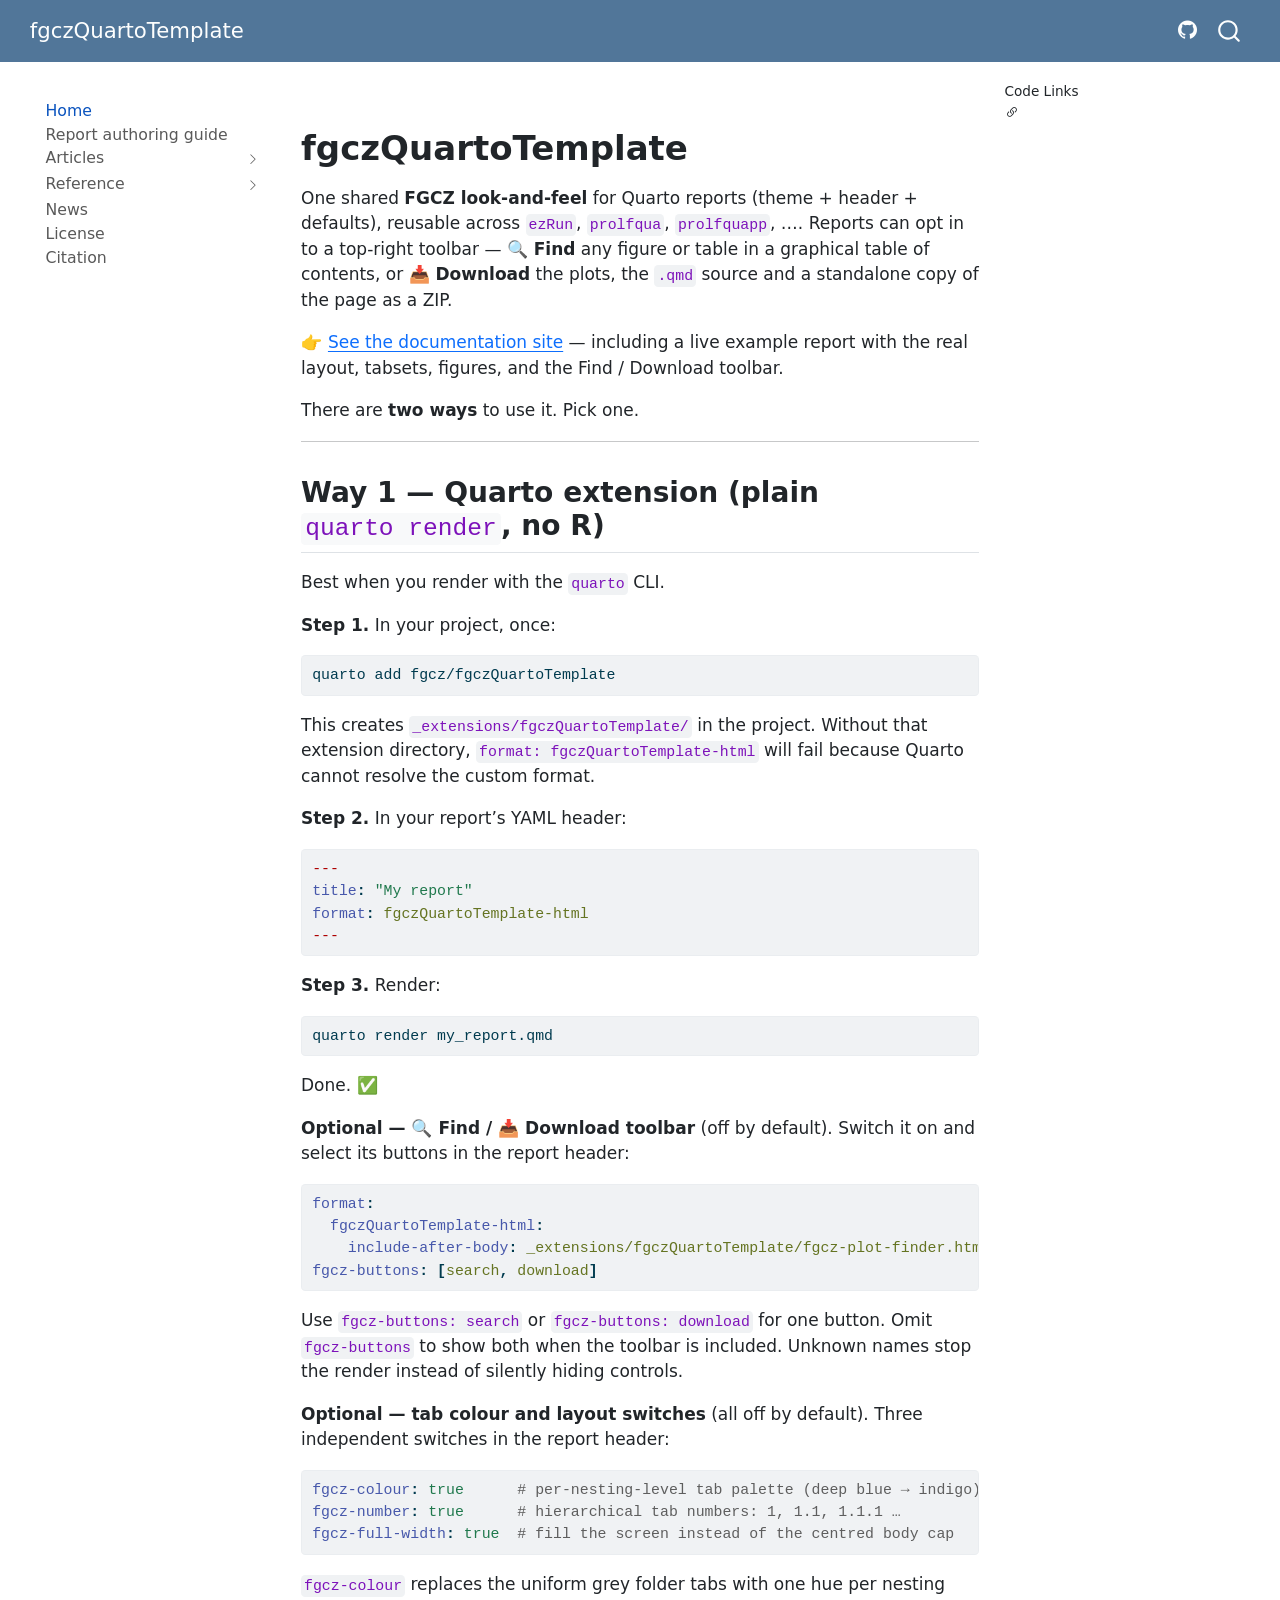
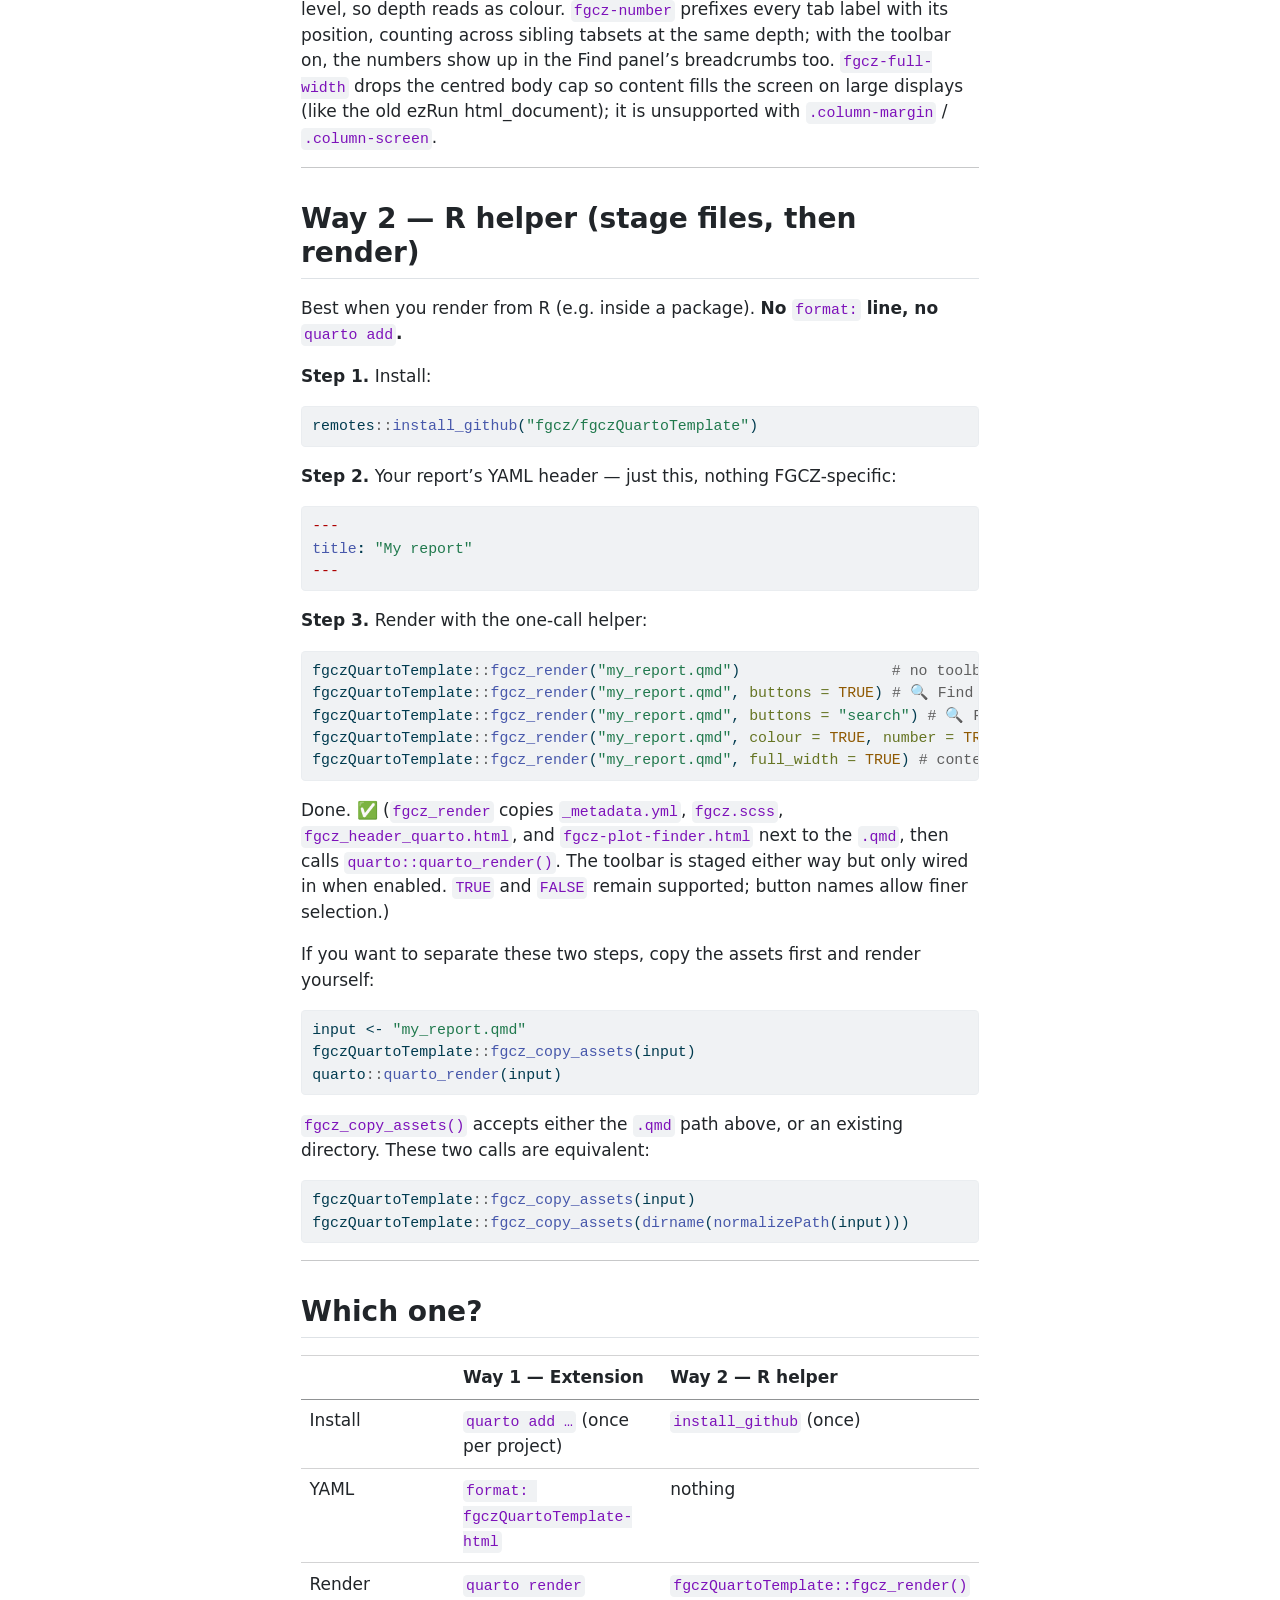
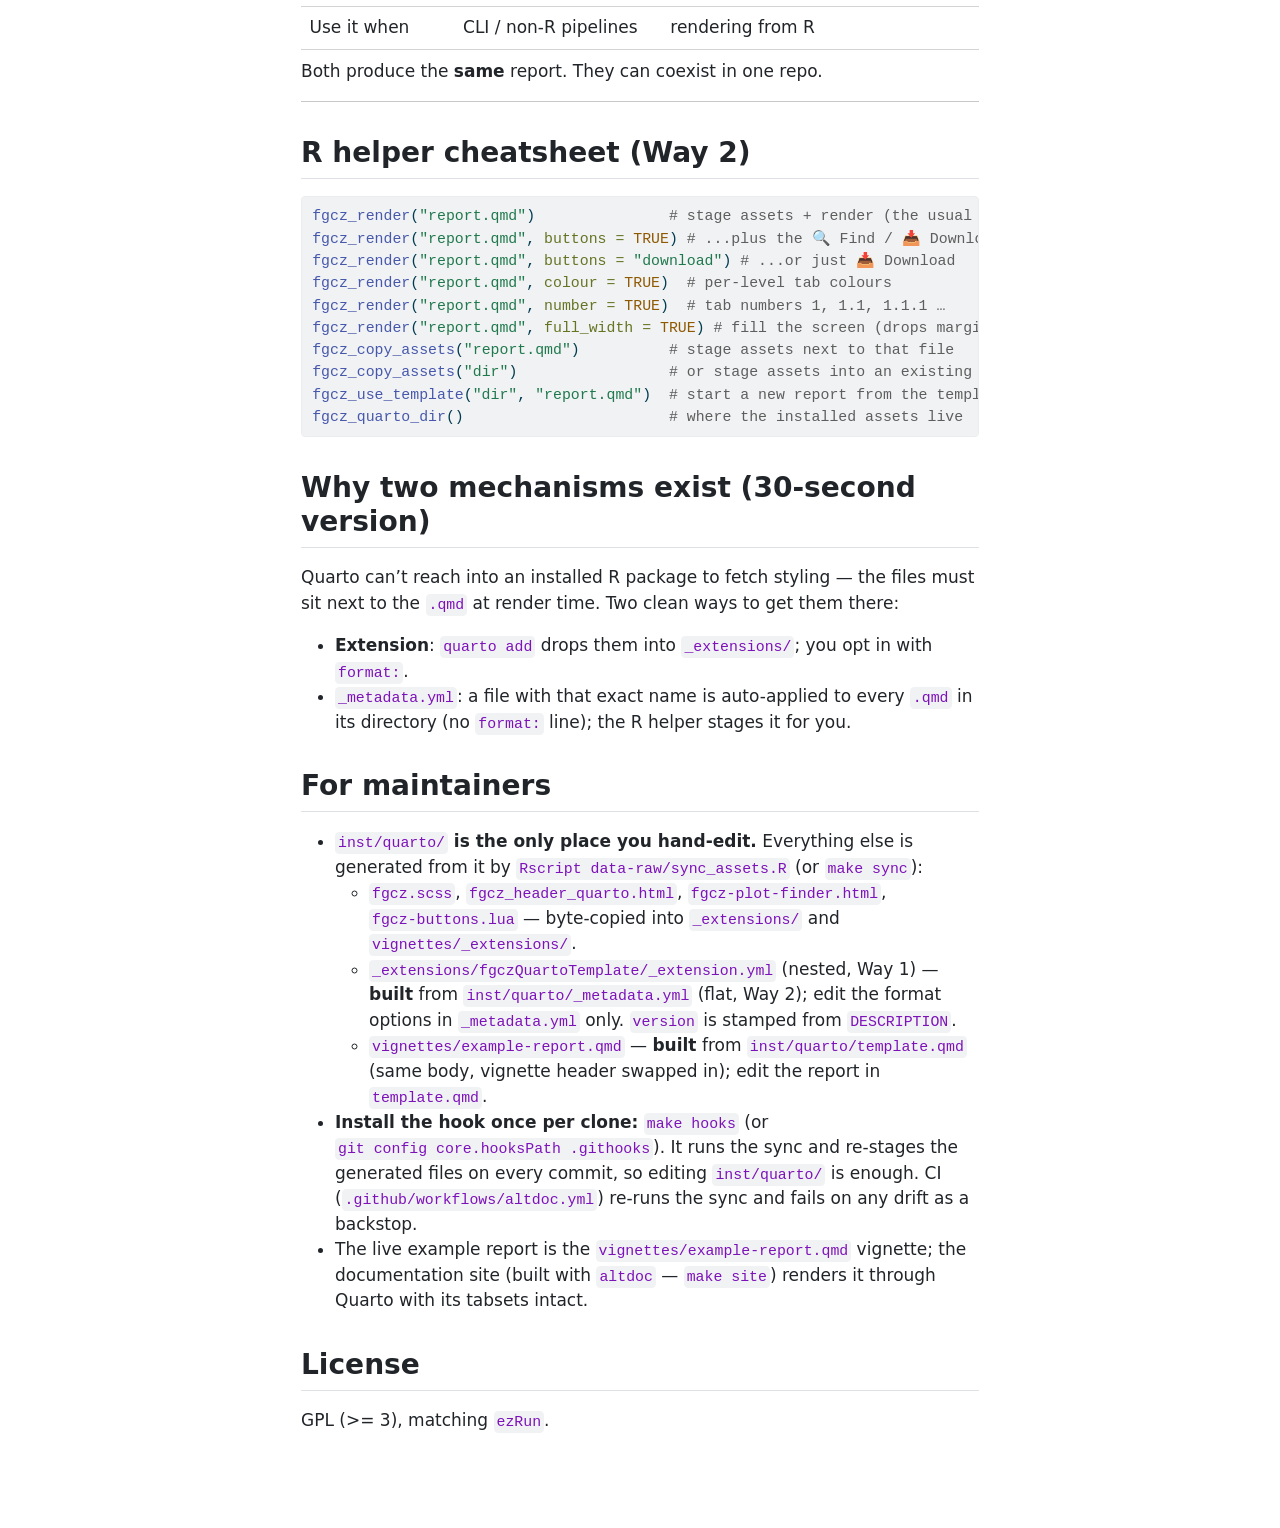
==== commit ce70a728: "Deploying to gh-pages from @ fgcz/fgczQuartoTemplate@aafe709b0a33248415b4cefa9750aba8b7304504 🚀" ====
--- a/index.html
+++ b/index.html
@@ -288,10 +288,11 @@
 <span id="cb4-3"><a href="#cb4-3" aria-hidden="true" tabindex="-1"></a><span class="at">    </span><span class="fu">include-after-body</span><span class="kw">:</span><span class="at"> _extensions/fgczQuartoTemplate/fgcz-plot-finder.html</span></span>
 <span id="cb4-4"><a href="#cb4-4" aria-hidden="true" tabindex="-1"></a><span class="fu">fgcz-buttons</span><span class="kw">:</span><span class="at"> </span><span class="kw">[</span><span class="at">search</span><span class="kw">,</span><span class="at"> download</span><span class="kw">]</span></span></code></pre></div><button title="Copy to Clipboard" class="code-copy-button"><i class="bi"></i></button></div>
 <p>Use <code>fgcz-buttons: search</code> or <code>fgcz-buttons: download</code> for one button. Omit <code>fgcz-buttons</code> to show both when the toolbar is included. Unknown names stop the render instead of silently hiding controls.</p>
-<p><strong>Optional — tab colour and numbering</strong> (both off by default). Two independent switches in the report header:</p>
-<div class="code-copy-outer-scaffold"><div class="sourceCode" id="cb5"><pre class="sourceCode yaml code-with-copy"><code class="sourceCode yaml"><span id="cb5-1"><a href="#cb5-1" aria-hidden="true" tabindex="-1"></a><span class="fu">fgcz-colour</span><span class="kw">:</span><span class="at"> </span><span class="ch">true</span><span class="co">   # per-nesting-level tab palette (deep blue → indigo)</span></span>
-<span id="cb5-2"><a href="#cb5-2" aria-hidden="true" tabindex="-1"></a><span class="fu">fgcz-number</span><span class="kw">:</span><span class="at"> </span><span class="ch">true</span><span class="co">   # hierarchical tab numbers: 1, 1.1, 1.1.1 …</span></span></code></pre></div><button title="Copy to Clipboard" class="code-copy-button"><i class="bi"></i></button></div>
-<p><code>fgcz-colour</code> replaces the uniform grey folder tabs with one hue per nesting level, so depth reads as colour. <code>fgcz-number</code> prefixes every tab label with its position, counting across sibling tabsets at the same depth; with the toolbar on, the numbers show up in the Find panel’s breadcrumbs too.</p>
+<p><strong>Optional — tab colour and layout switches</strong> (all off by default). Three independent switches in the report header:</p>
+<div class="code-copy-outer-scaffold"><div class="sourceCode" id="cb5"><pre class="sourceCode yaml code-with-copy"><code class="sourceCode yaml"><span id="cb5-1"><a href="#cb5-1" aria-hidden="true" tabindex="-1"></a><span class="fu">fgcz-colour</span><span class="kw">:</span><span class="at"> </span><span class="ch">true</span><span class="co">      # per-nesting-level tab palette (deep blue → indigo)</span></span>
+<span id="cb5-2"><a href="#cb5-2" aria-hidden="true" tabindex="-1"></a><span class="fu">fgcz-number</span><span class="kw">:</span><span class="at"> </span><span class="ch">true</span><span class="co">      # hierarchical tab numbers: 1, 1.1, 1.1.1 …</span></span>
+<span id="cb5-3"><a href="#cb5-3" aria-hidden="true" tabindex="-1"></a><span class="fu">fgcz-full-width</span><span class="kw">:</span><span class="at"> </span><span class="ch">true</span><span class="co">  # fill the screen instead of the centred body cap</span></span></code></pre></div><button title="Copy to Clipboard" class="code-copy-button"><i class="bi"></i></button></div>
+<p><code>fgcz-colour</code> replaces the uniform grey folder tabs with one hue per nesting level, so depth reads as colour. <code>fgcz-number</code> prefixes every tab label with its position, counting across sibling tabsets at the same depth; with the toolbar on, the numbers show up in the Find panel’s breadcrumbs too. <code>fgcz-full-width</code> drops the centred body cap so content fills the screen on large displays (like the old ezRun html_document); it is unsupported with <code>.column-margin</code> / <code>.column-screen</code>.</p>
 <hr>
 </section>
 <section id="way-2-r-helper-stage-files-then-render" class="level2">
@@ -307,7 +308,8 @@
 <div class="code-copy-outer-scaffold"><div class="sourceCode" id="cb8"><pre class="sourceCode r code-with-copy"><code class="sourceCode r"><span id="cb8-1"><a href="#cb8-1" aria-hidden="true" tabindex="-1"></a>fgczQuartoTemplate<span class="sc">::</span><span class="fu">fgcz_render</span>(<span class="st">"my_report.qmd"</span>)                 <span class="co"># no toolbar</span></span>
 <span id="cb8-2"><a href="#cb8-2" aria-hidden="true" tabindex="-1"></a>fgczQuartoTemplate<span class="sc">::</span><span class="fu">fgcz_render</span>(<span class="st">"my_report.qmd"</span>, <span class="at">buttons =</span> <span class="cn">TRUE</span>) <span class="co"># 🔍 Find / 📥 Download</span></span>
 <span id="cb8-3"><a href="#cb8-3" aria-hidden="true" tabindex="-1"></a>fgczQuartoTemplate<span class="sc">::</span><span class="fu">fgcz_render</span>(<span class="st">"my_report.qmd"</span>, <span class="at">buttons =</span> <span class="st">"search"</span>) <span class="co"># 🔍 Find only</span></span>
-<span id="cb8-4"><a href="#cb8-4" aria-hidden="true" tabindex="-1"></a>fgczQuartoTemplate<span class="sc">::</span><span class="fu">fgcz_render</span>(<span class="st">"my_report.qmd"</span>, <span class="at">colour =</span> <span class="cn">TRUE</span>, <span class="at">number =</span> <span class="cn">TRUE</span>) <span class="co"># coloured + numbered tabs</span></span></code></pre></div><button title="Copy to Clipboard" class="code-copy-button"><i class="bi"></i></button></div>
+<span id="cb8-4"><a href="#cb8-4" aria-hidden="true" tabindex="-1"></a>fgczQuartoTemplate<span class="sc">::</span><span class="fu">fgcz_render</span>(<span class="st">"my_report.qmd"</span>, <span class="at">colour =</span> <span class="cn">TRUE</span>, <span class="at">number =</span> <span class="cn">TRUE</span>) <span class="co"># coloured + numbered tabs</span></span>
+<span id="cb8-5"><a href="#cb8-5" aria-hidden="true" tabindex="-1"></a>fgczQuartoTemplate<span class="sc">::</span><span class="fu">fgcz_render</span>(<span class="st">"my_report.qmd"</span>, <span class="at">full_width =</span> <span class="cn">TRUE</span>) <span class="co"># content fills the screen</span></span></code></pre></div><button title="Copy to Clipboard" class="code-copy-button"><i class="bi"></i></button></div>
 <p>Done. ✅ (<code>fgcz_render</code> copies <code>_metadata.yml</code>, <code>fgcz.scss</code>, <code>fgcz_header_quarto.html</code>, and <code>fgcz-plot-finder.html</code> next to the <code>.qmd</code>, then calls <code>quarto::quarto_render()</code>. The toolbar is staged either way but only wired in when enabled. <code>TRUE</code> and <code>FALSE</code> remain supported; button names allow finer selection.)</p>
 <p>If you want to separate these two steps, copy the assets first and render yourself:</p>
 <div class="code-copy-outer-scaffold"><div class="sourceCode" id="cb9"><pre class="sourceCode r code-with-copy"><code class="sourceCode r"><span id="cb9-1"><a href="#cb9-1" aria-hidden="true" tabindex="-1"></a>input <span class="ot">&lt;-</span> <span class="st">"my_report.qmd"</span></span>
@@ -366,10 +368,11 @@
 <span id="cb11-3"><a href="#cb11-3" aria-hidden="true" tabindex="-1"></a><span class="fu">fgcz_render</span>(<span class="st">"report.qmd"</span>, <span class="at">buttons =</span> <span class="st">"download"</span>) <span class="co"># ...or just 📥 Download</span></span>
 <span id="cb11-4"><a href="#cb11-4" aria-hidden="true" tabindex="-1"></a><span class="fu">fgcz_render</span>(<span class="st">"report.qmd"</span>, <span class="at">colour =</span> <span class="cn">TRUE</span>)  <span class="co"># per-level tab colours</span></span>
 <span id="cb11-5"><a href="#cb11-5" aria-hidden="true" tabindex="-1"></a><span class="fu">fgcz_render</span>(<span class="st">"report.qmd"</span>, <span class="at">number =</span> <span class="cn">TRUE</span>)  <span class="co"># tab numbers 1, 1.1, 1.1.1 …</span></span>
-<span id="cb11-6"><a href="#cb11-6" aria-hidden="true" tabindex="-1"></a><span class="fu">fgcz_copy_assets</span>(<span class="st">"report.qmd"</span>)          <span class="co"># stage assets next to that file</span></span>
-<span id="cb11-7"><a href="#cb11-7" aria-hidden="true" tabindex="-1"></a><span class="fu">fgcz_copy_assets</span>(<span class="st">"dir"</span>)                 <span class="co"># or stage assets into an existing dir</span></span>
-<span id="cb11-8"><a href="#cb11-8" aria-hidden="true" tabindex="-1"></a><span class="fu">fgcz_use_template</span>(<span class="st">"dir"</span>, <span class="st">"report.qmd"</span>)  <span class="co"># start a new report from the template</span></span>
-<span id="cb11-9"><a href="#cb11-9" aria-hidden="true" tabindex="-1"></a><span class="fu">fgcz_quarto_dir</span>()                       <span class="co"># where the installed assets live</span></span></code></pre></div><button title="Copy to Clipboard" class="code-copy-button"><i class="bi"></i></button></div>
+<span id="cb11-6"><a href="#cb11-6" aria-hidden="true" tabindex="-1"></a><span class="fu">fgcz_render</span>(<span class="st">"report.qmd"</span>, <span class="at">full_width =</span> <span class="cn">TRUE</span>) <span class="co"># fill the screen (drops margin/screen columns)</span></span>
+<span id="cb11-7"><a href="#cb11-7" aria-hidden="true" tabindex="-1"></a><span class="fu">fgcz_copy_assets</span>(<span class="st">"report.qmd"</span>)          <span class="co"># stage assets next to that file</span></span>
+<span id="cb11-8"><a href="#cb11-8" aria-hidden="true" tabindex="-1"></a><span class="fu">fgcz_copy_assets</span>(<span class="st">"dir"</span>)                 <span class="co"># or stage assets into an existing dir</span></span>
+<span id="cb11-9"><a href="#cb11-9" aria-hidden="true" tabindex="-1"></a><span class="fu">fgcz_use_template</span>(<span class="st">"dir"</span>, <span class="st">"report.qmd"</span>)  <span class="co"># start a new report from the template</span></span>
+<span id="cb11-10"><a href="#cb11-10" aria-hidden="true" tabindex="-1"></a><span class="fu">fgcz_quarto_dir</span>()                       <span class="co"># where the installed assets live</span></span></code></pre></div><button title="Copy to Clipboard" class="code-copy-button"><i class="bi"></i></button></div>
 </section>
 <section id="why-two-mechanisms-exist-30-second-version" class="level2">
 <h2 class="anchored" data-anchor-id="why-two-mechanisms-exist-30-second-version">Why two mechanisms exist (30-second version)</h2>
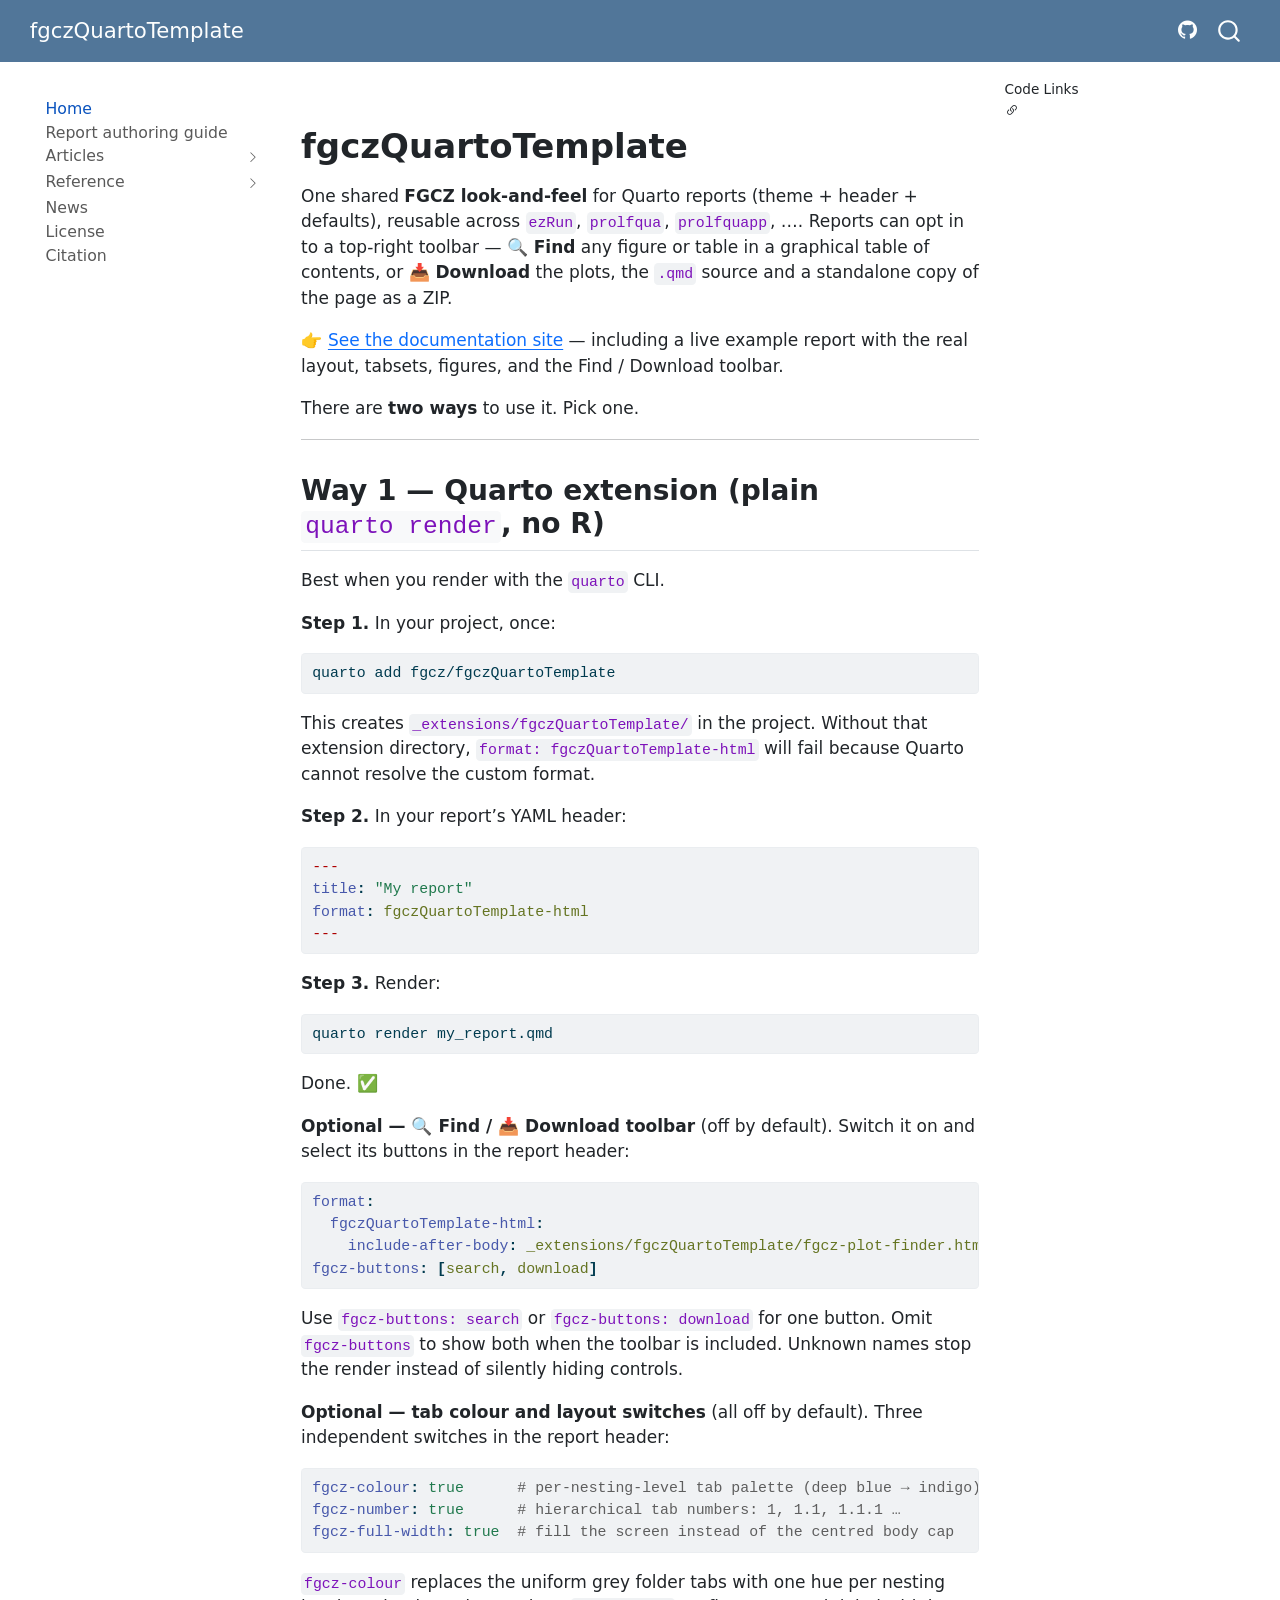
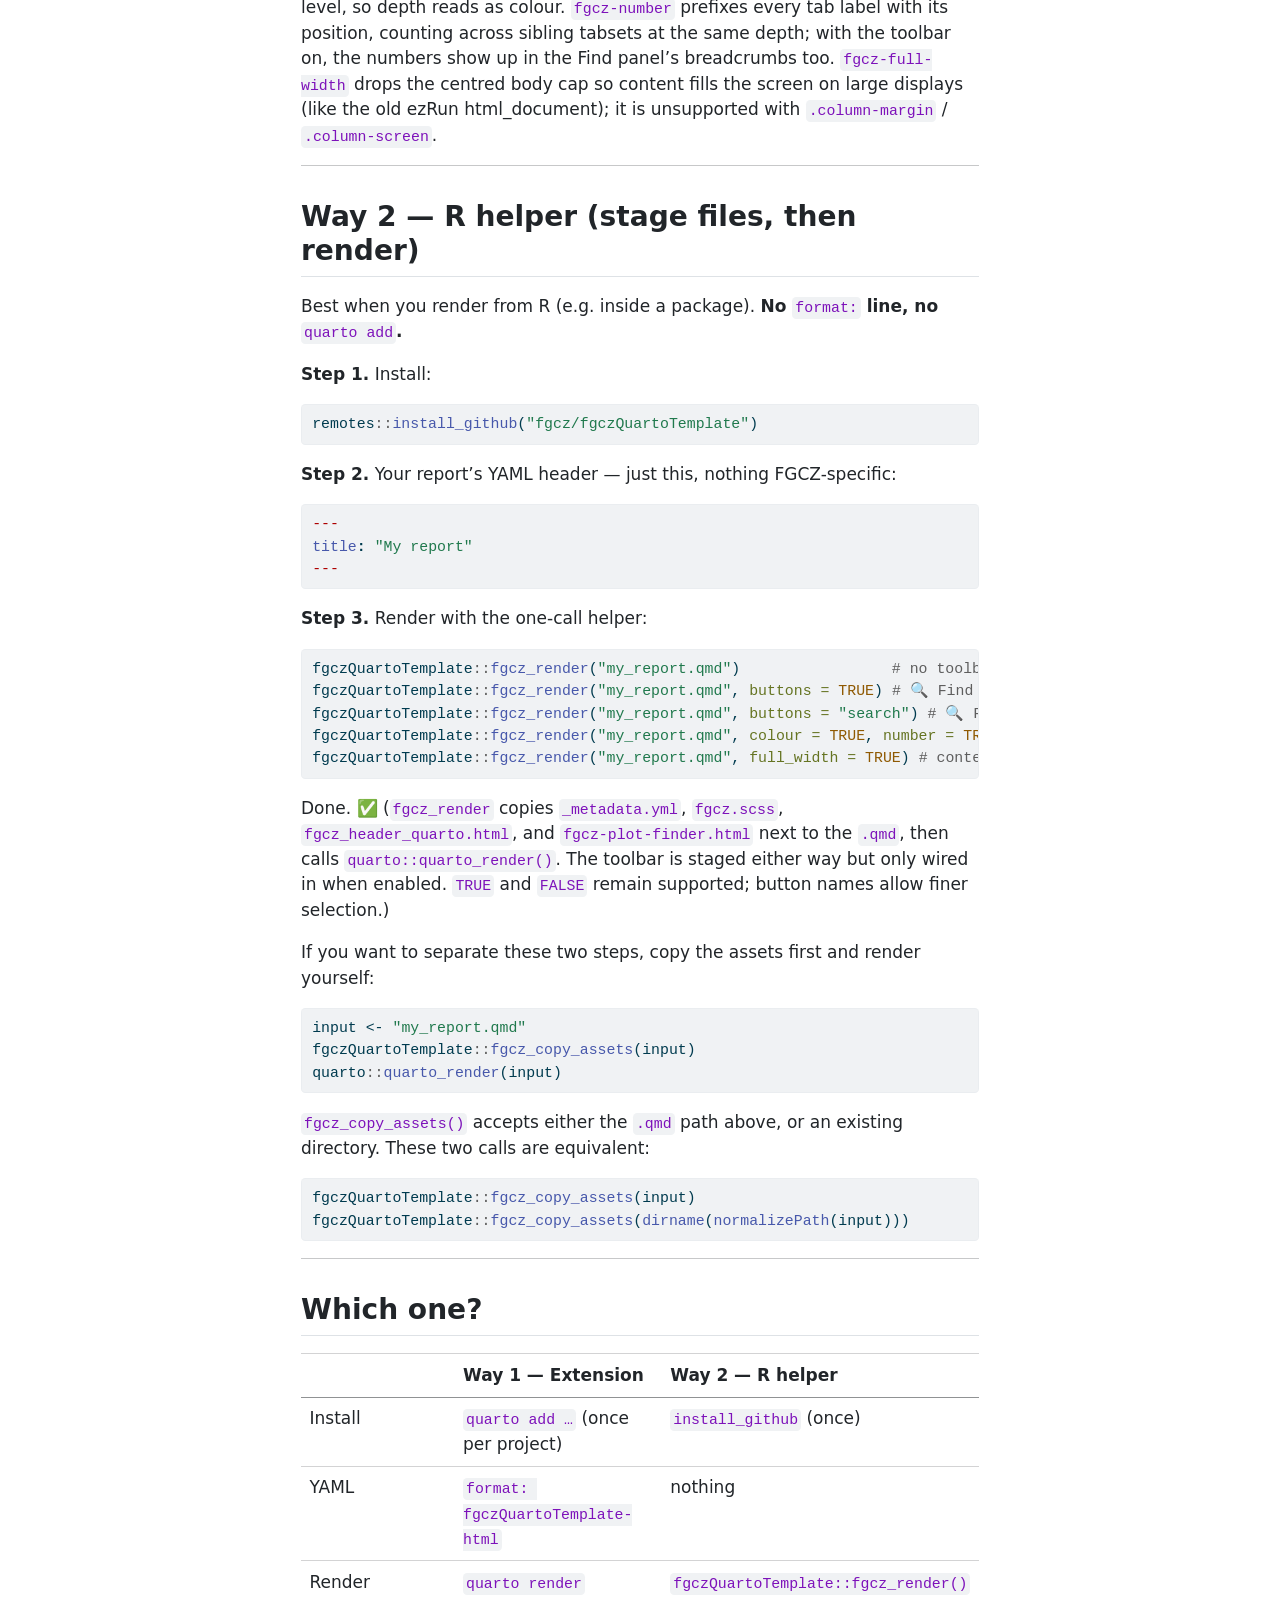
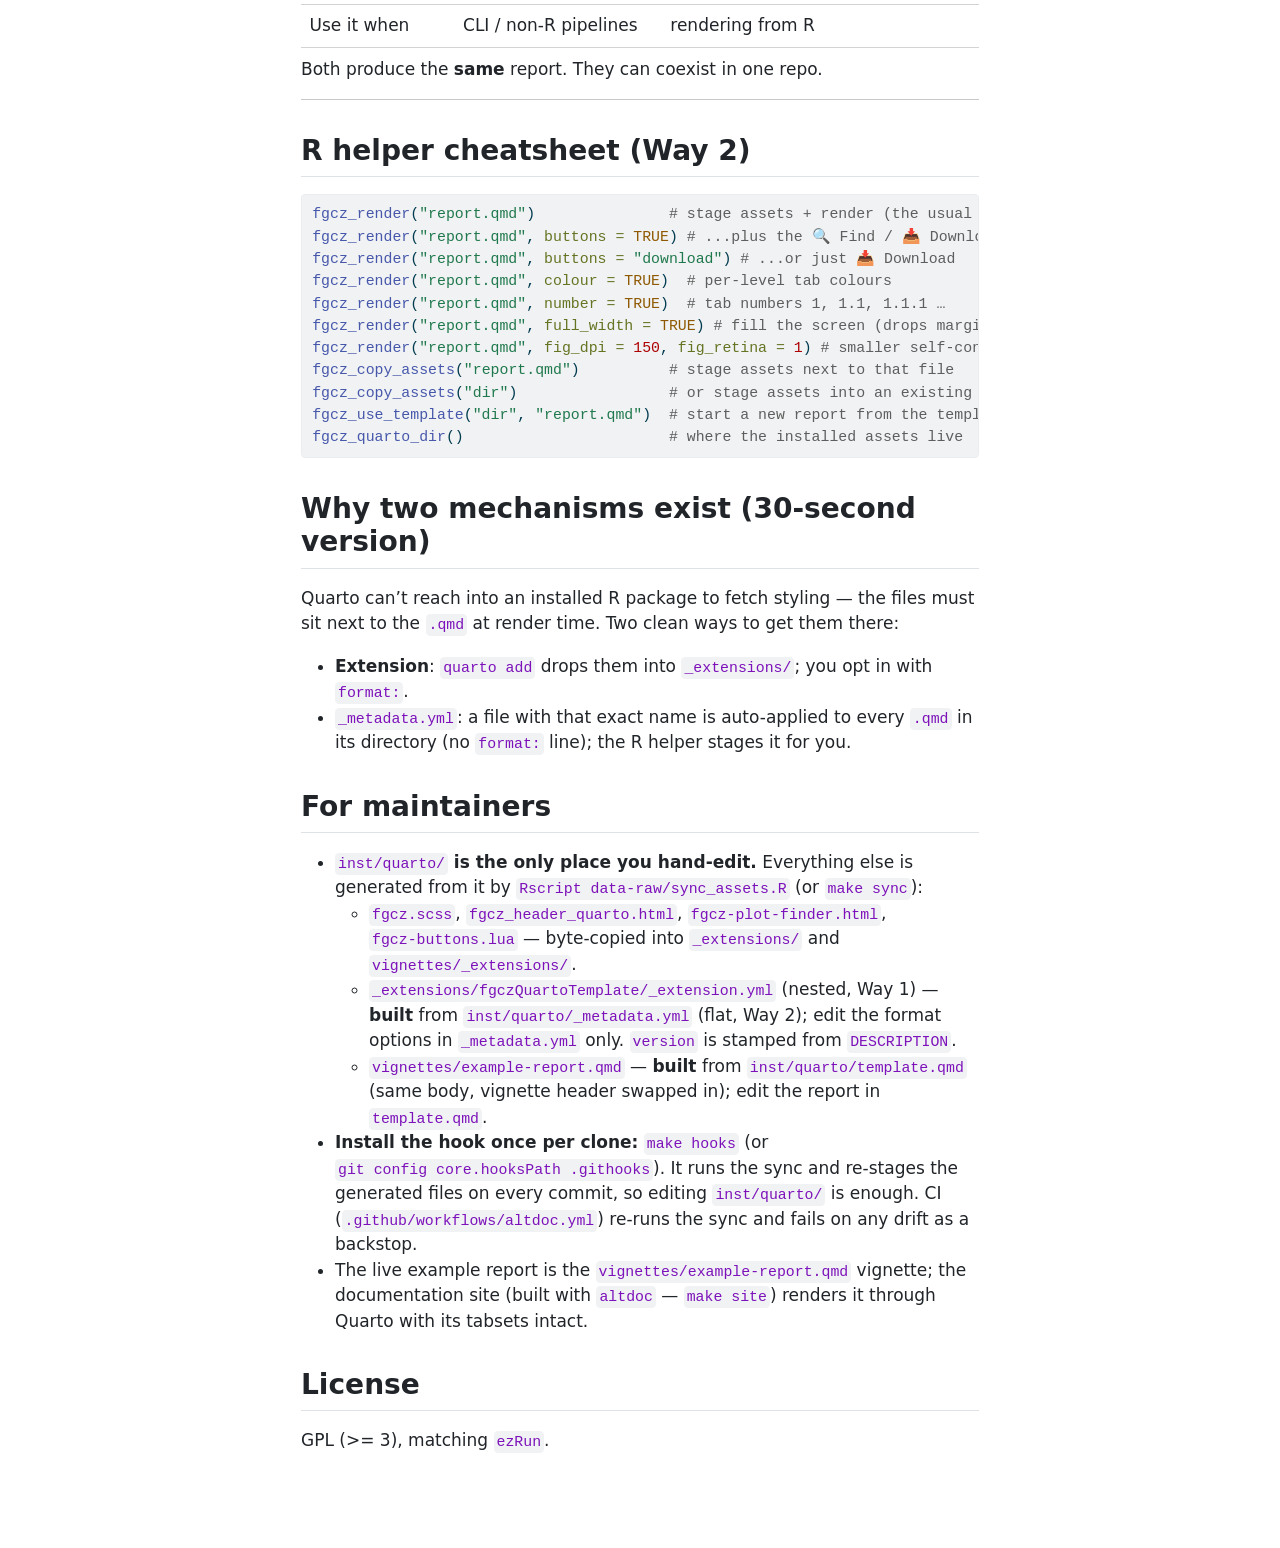
==== commit 40eba3b5: "Deploying to gh-pages from @ fgcz/fgczQuartoTemplate@951399c626ba9cffcdd03c39c0f9a6e55e86fec6 🚀" ====
--- a/index.html
+++ b/index.html
@@ -2,7 +2,7 @@
 <html xmlns="http://www.w3.org/1999/xhtml" lang="en" xml:lang="en"><head>
 
 <meta charset="utf-8">
-<meta name="generator" content="quarto-1.9.38">
+<meta name="generator" content="quarto-1.10.18">
 
 <meta name="viewport" content="width=device-width, initial-scale=1.0, user-scalable=yes">
 
@@ -12,10 +12,13 @@
 /* Default styles provided by pandoc.
 ** See https://pandoc.org/MANUAL.html#variables-for-html for config info.
 */
-code{white-space: pre-wrap;}
 span.smallcaps{font-variant: small-caps;}
-div.columns{display: flex; gap: min(4vw, 1.5em);}
-div.column{flex: auto; overflow-x: auto;}
+div.columns{display: flex; gap: 1.5em;}
+div.column{flex: auto;}
+@media screen {
+div.columns{gap: min(4vw, 1.5em);}
+div.column{overflow-x: auto;}
+}
 div.hanging-indent{margin-left: 1.5em; text-indent: -1.5em;}
 ul.task-list{list-style: none;}
 ul.task-list li input[type="checkbox"] {
@@ -74,10 +77,10 @@
 <script src="site_libs/quarto-html/tippy.umd.min.js"></script>
 <script src="site_libs/quarto-html/anchor.min.js"></script>
 <link href="site_libs/quarto-html/tippy.css" rel="stylesheet">
-<link href="site_libs/quarto-html/quarto-syntax-highlighting-15634bcf2e68342d4ad2dfa704d543f6.css" rel="stylesheet" id="quarto-text-highlighting-styles">
+<link href="site_libs/quarto-html/quarto-syntax-highlighting-64a204ab8560d761af7679ceaba22944.css" rel="stylesheet" id="quarto-text-highlighting-styles">
 <script src="site_libs/bootstrap/bootstrap.min.js"></script>
 <link href="site_libs/bootstrap/bootstrap-icons.css" rel="stylesheet">
-<link href="site_libs/bootstrap/bootstrap-d88d70f6c7df7b9e20df5ff689ffded0.min.css" rel="stylesheet" append-hash="true" id="quarto-bootstrap" data-mode="light">
+<link href="site_libs/bootstrap/bootstrap-5c523d0c34c0ff0a560572695705ff8b.min.css" rel="stylesheet" append-hash="true" id="quarto-bootstrap" data-mode="light">
 <script id="quarto-search-options" type="application/json">{
   "location": "navbar",
   "copy-button": false,
@@ -369,10 +372,11 @@
 <span id="cb11-4"><a href="#cb11-4" aria-hidden="true" tabindex="-1"></a><span class="fu">fgcz_render</span>(<span class="st">"report.qmd"</span>, <span class="at">colour =</span> <span class="cn">TRUE</span>)  <span class="co"># per-level tab colours</span></span>
 <span id="cb11-5"><a href="#cb11-5" aria-hidden="true" tabindex="-1"></a><span class="fu">fgcz_render</span>(<span class="st">"report.qmd"</span>, <span class="at">number =</span> <span class="cn">TRUE</span>)  <span class="co"># tab numbers 1, 1.1, 1.1.1 …</span></span>
 <span id="cb11-6"><a href="#cb11-6" aria-hidden="true" tabindex="-1"></a><span class="fu">fgcz_render</span>(<span class="st">"report.qmd"</span>, <span class="at">full_width =</span> <span class="cn">TRUE</span>) <span class="co"># fill the screen (drops margin/screen columns)</span></span>
-<span id="cb11-7"><a href="#cb11-7" aria-hidden="true" tabindex="-1"></a><span class="fu">fgcz_copy_assets</span>(<span class="st">"report.qmd"</span>)          <span class="co"># stage assets next to that file</span></span>
-<span id="cb11-8"><a href="#cb11-8" aria-hidden="true" tabindex="-1"></a><span class="fu">fgcz_copy_assets</span>(<span class="st">"dir"</span>)                 <span class="co"># or stage assets into an existing dir</span></span>
-<span id="cb11-9"><a href="#cb11-9" aria-hidden="true" tabindex="-1"></a><span class="fu">fgcz_use_template</span>(<span class="st">"dir"</span>, <span class="st">"report.qmd"</span>)  <span class="co"># start a new report from the template</span></span>
-<span id="cb11-10"><a href="#cb11-10" aria-hidden="true" tabindex="-1"></a><span class="fu">fgcz_quarto_dir</span>()                       <span class="co"># where the installed assets live</span></span></code></pre></div><button title="Copy to Clipboard" class="code-copy-button"><i class="bi"></i></button></div>
+<span id="cb11-7"><a href="#cb11-7" aria-hidden="true" tabindex="-1"></a><span class="fu">fgcz_render</span>(<span class="st">"report.qmd"</span>, <span class="at">fig_dpi =</span> <span class="dv">150</span>, <span class="at">fig_retina =</span> <span class="dv">1</span>) <span class="co"># smaller self-contained HTML</span></span>
+<span id="cb11-8"><a href="#cb11-8" aria-hidden="true" tabindex="-1"></a><span class="fu">fgcz_copy_assets</span>(<span class="st">"report.qmd"</span>)          <span class="co"># stage assets next to that file</span></span>
+<span id="cb11-9"><a href="#cb11-9" aria-hidden="true" tabindex="-1"></a><span class="fu">fgcz_copy_assets</span>(<span class="st">"dir"</span>)                 <span class="co"># or stage assets into an existing dir</span></span>
+<span id="cb11-10"><a href="#cb11-10" aria-hidden="true" tabindex="-1"></a><span class="fu">fgcz_use_template</span>(<span class="st">"dir"</span>, <span class="st">"report.qmd"</span>)  <span class="co"># start a new report from the template</span></span>
+<span id="cb11-11"><a href="#cb11-11" aria-hidden="true" tabindex="-1"></a><span class="fu">fgcz_quarto_dir</span>()                       <span class="co"># where the installed assets live</span></span></code></pre></div><button title="Copy to Clipboard" class="code-copy-button"><i class="bi"></i></button></div>
 </section>
 <section id="why-two-mechanisms-exist-30-second-version" class="level2">
 <h2 class="anchored" data-anchor-id="why-two-mechanisms-exist-30-second-version">Why two mechanisms exist (30-second version)</h2>
--- a/site_libs/quarto-html/quarto-syntax-highlighting-64a204ab8560d761af7679ceaba22944.css
+++ b/site_libs/quarto-html/quarto-syntax-highlighting-64a204ab8560d761af7679ceaba22944.css
@@ -0,0 +1,236 @@
+/* quarto syntax highlight colors */
+:root {
+  --quarto-hl-ot-color: #003B4F;
+  --quarto-hl-at-color: #657422;
+  --quarto-hl-ss-color: #20794D;
+  --quarto-hl-an-color: #5E5E5E;
+  --quarto-hl-fu-color: #4758AB;
+  --quarto-hl-st-color: #20794D;
+  --quarto-hl-cf-color: #003B4F;
+  --quarto-hl-op-color: #5E5E5E;
+  --quarto-hl-er-color: #AD0000;
+  --quarto-hl-bn-color: #AD0000;
+  --quarto-hl-al-color: #AD0000;
+  --quarto-hl-va-color: #111111;
+  --quarto-hl-bu-color: inherit;
+  --quarto-hl-ex-color: inherit;
+  --quarto-hl-pp-color: #AD0000;
+  --quarto-hl-in-color: #5E5E5E;
+  --quarto-hl-vs-color: #20794D;
+  --quarto-hl-wa-color: #5E5E5E;
+  --quarto-hl-do-color: #5E5E5E;
+  --quarto-hl-im-color: #00769E;
+  --quarto-hl-ch-color: #20794D;
+  --quarto-hl-dt-color: #AD0000;
+  --quarto-hl-fl-color: #AD0000;
+  --quarto-hl-co-color: #5E5E5E;
+  --quarto-hl-cv-color: #5E5E5E;
+  --quarto-hl-cn-color: #8f5902;
+  --quarto-hl-sc-color: #5E5E5E;
+  --quarto-hl-dv-color: #AD0000;
+  --quarto-hl-kw-color: #003B4F;
+}
+
+/* other quarto variables */
+:root {
+  --quarto-font-monospace: SFMono-Regular, Menlo, Monaco, Consolas, "Liberation Mono", "Courier New", monospace;
+}
+
+/* syntax highlight based on Pandoc's rules */
+pre > code.sourceCode > span {
+  color: #003B4F;
+}
+
+code.sourceCode > span {
+  color: #003B4F;
+}
+
+div.sourceCode,
+div.sourceCode pre.sourceCode {
+  color: #003B4F;
+}
+
+/* Normal */
+code span {
+  color: #003B4F;
+}
+
+/* Alert */
+code span.al {
+  color: #AD0000;
+  font-style: inherit;
+}
+
+/* Annotation */
+code span.an {
+  color: #5E5E5E;
+  font-style: inherit;
+}
+
+/* Attribute */
+code span.at {
+  color: #657422;
+  font-style: inherit;
+}
+
+/* BaseN */
+code span.bn {
+  color: #AD0000;
+  font-style: inherit;
+}
+
+/* BuiltIn */
+code span.bu {
+  font-style: inherit;
+}
+
+/* ControlFlow */
+code span.cf {
+  color: #003B4F;
+  font-weight: bold;
+  font-style: inherit;
+}
+
+/* Char */
+code span.ch {
+  color: #20794D;
+  font-style: inherit;
+}
+
+/* Constant */
+code span.cn {
+  color: #8f5902;
+  font-style: inherit;
+}
+
+/* Comment */
+code span.co {
+  color: #5E5E5E;
+  font-style: inherit;
+}
+
+/* CommentVar */
+code span.cv {
+  color: #5E5E5E;
+  font-style: italic;
+}
+
+/* Documentation */
+code span.do {
+  color: #5E5E5E;
+  font-style: italic;
+}
+
+/* DataType */
+code span.dt {
+  color: #AD0000;
+  font-style: inherit;
+}
+
+/* DecVal */
+code span.dv {
+  color: #AD0000;
+  font-style: inherit;
+}
+
+/* Error */
+code span.er {
+  color: #AD0000;
+  font-style: inherit;
+}
+
+/* Extension */
+code span.ex {
+  font-style: inherit;
+}
+
+/* Float */
+code span.fl {
+  color: #AD0000;
+  font-style: inherit;
+}
+
+/* Function */
+code span.fu {
+  color: #4758AB;
+  font-style: inherit;
+}
+
+/* Import */
+code span.im {
+  color: #00769E;
+  font-style: inherit;
+}
+
+/* Information */
+code span.in {
+  color: #5E5E5E;
+  font-style: inherit;
+}
+
+/* Keyword */
+code span.kw {
+  color: #003B4F;
+  font-weight: bold;
+  font-style: inherit;
+}
+
+/* Operator */
+code span.op {
+  color: #5E5E5E;
+  font-style: inherit;
+}
+
+/* Other */
+code span.ot {
+  color: #003B4F;
+  font-style: inherit;
+}
+
+/* Preprocessor */
+code span.pp {
+  color: #AD0000;
+  font-style: inherit;
+}
+
+/* SpecialChar */
+code span.sc {
+  color: #5E5E5E;
+  font-style: inherit;
+}
+
+/* SpecialString */
+code span.ss {
+  color: #20794D;
+  font-style: inherit;
+}
+
+/* String */
+code span.st {
+  color: #20794D;
+  font-style: inherit;
+}
+
+/* Variable */
+code span.va {
+  color: #111111;
+  font-style: inherit;
+}
+
+/* VerbatimString */
+code span.vs {
+  color: #20794D;
+  font-style: inherit;
+}
+
+/* Warning */
+code span.wa {
+  color: #5E5E5E;
+  font-style: italic;
+}
+
+.prevent-inlining {
+  content: "</";
+}
+
+/*# sourceMappingURL=9d8d5bb603a83b8298b89080a598c93b.css.map */
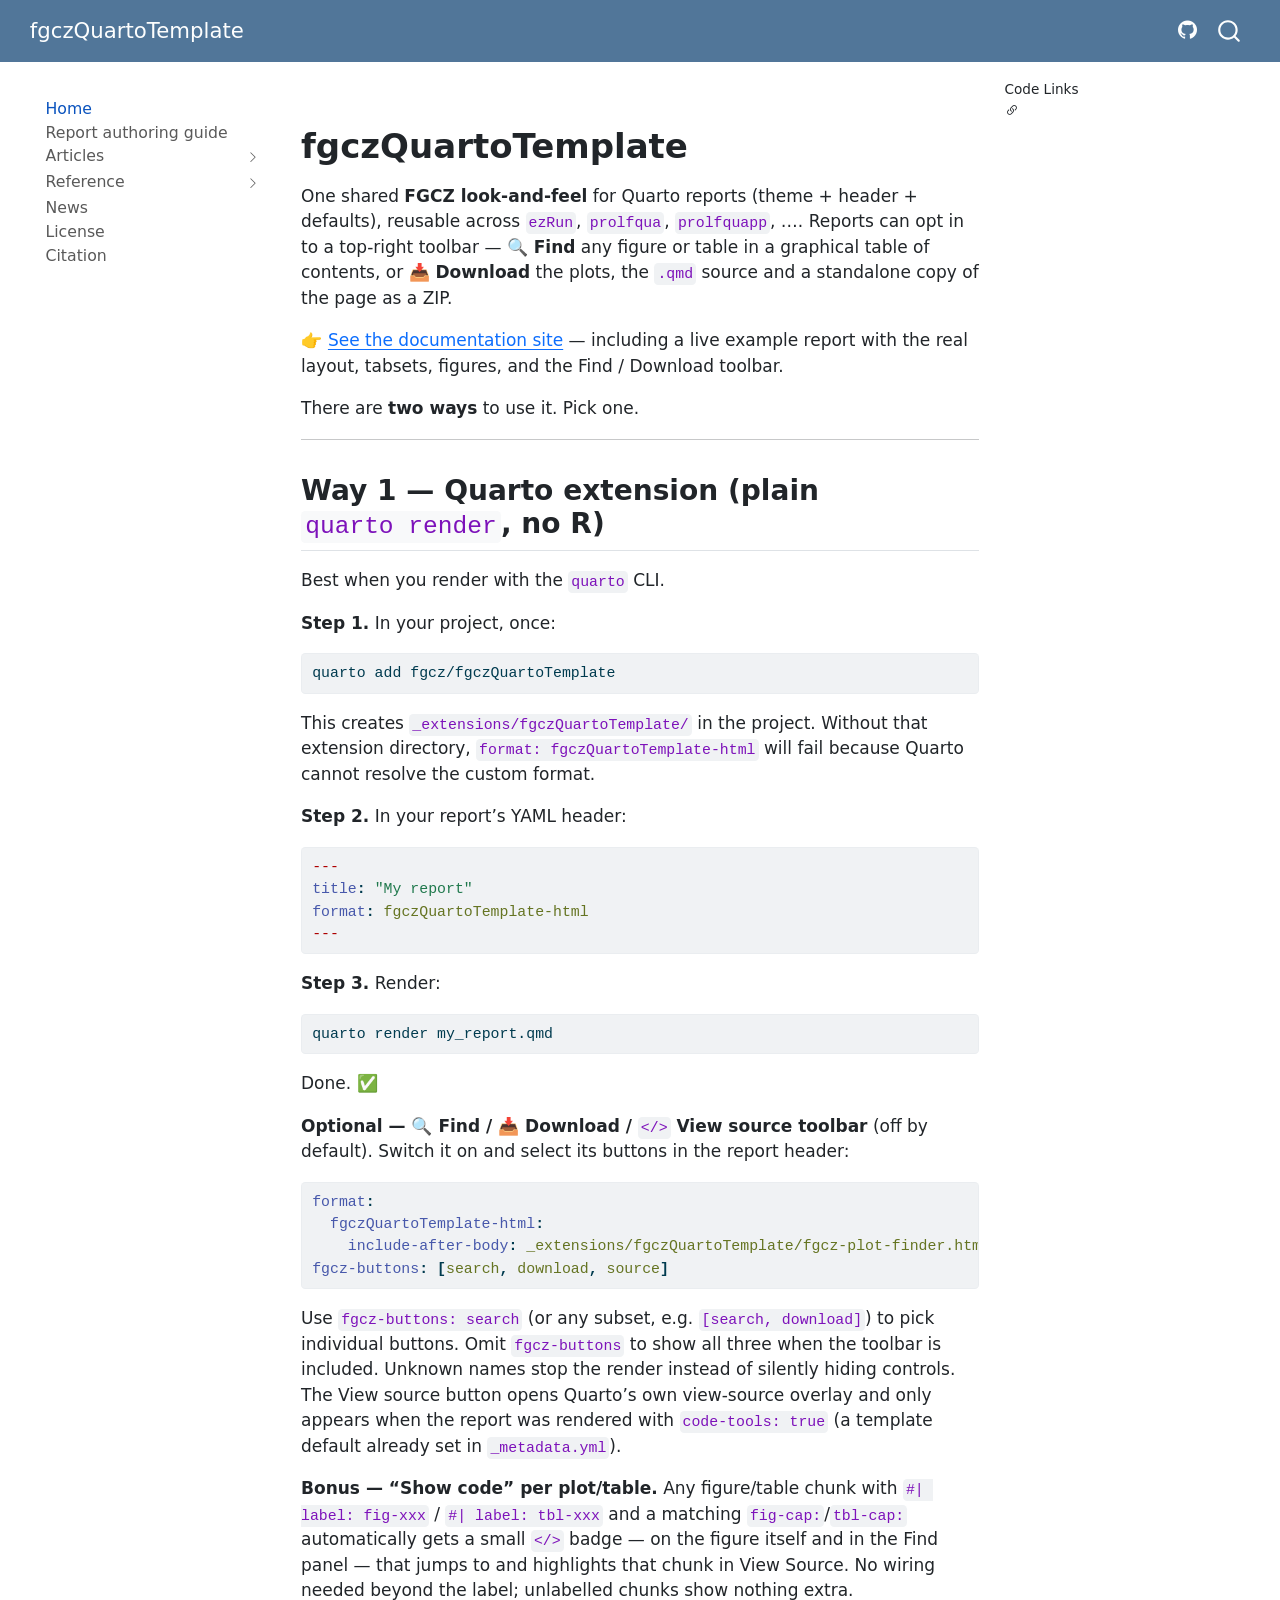
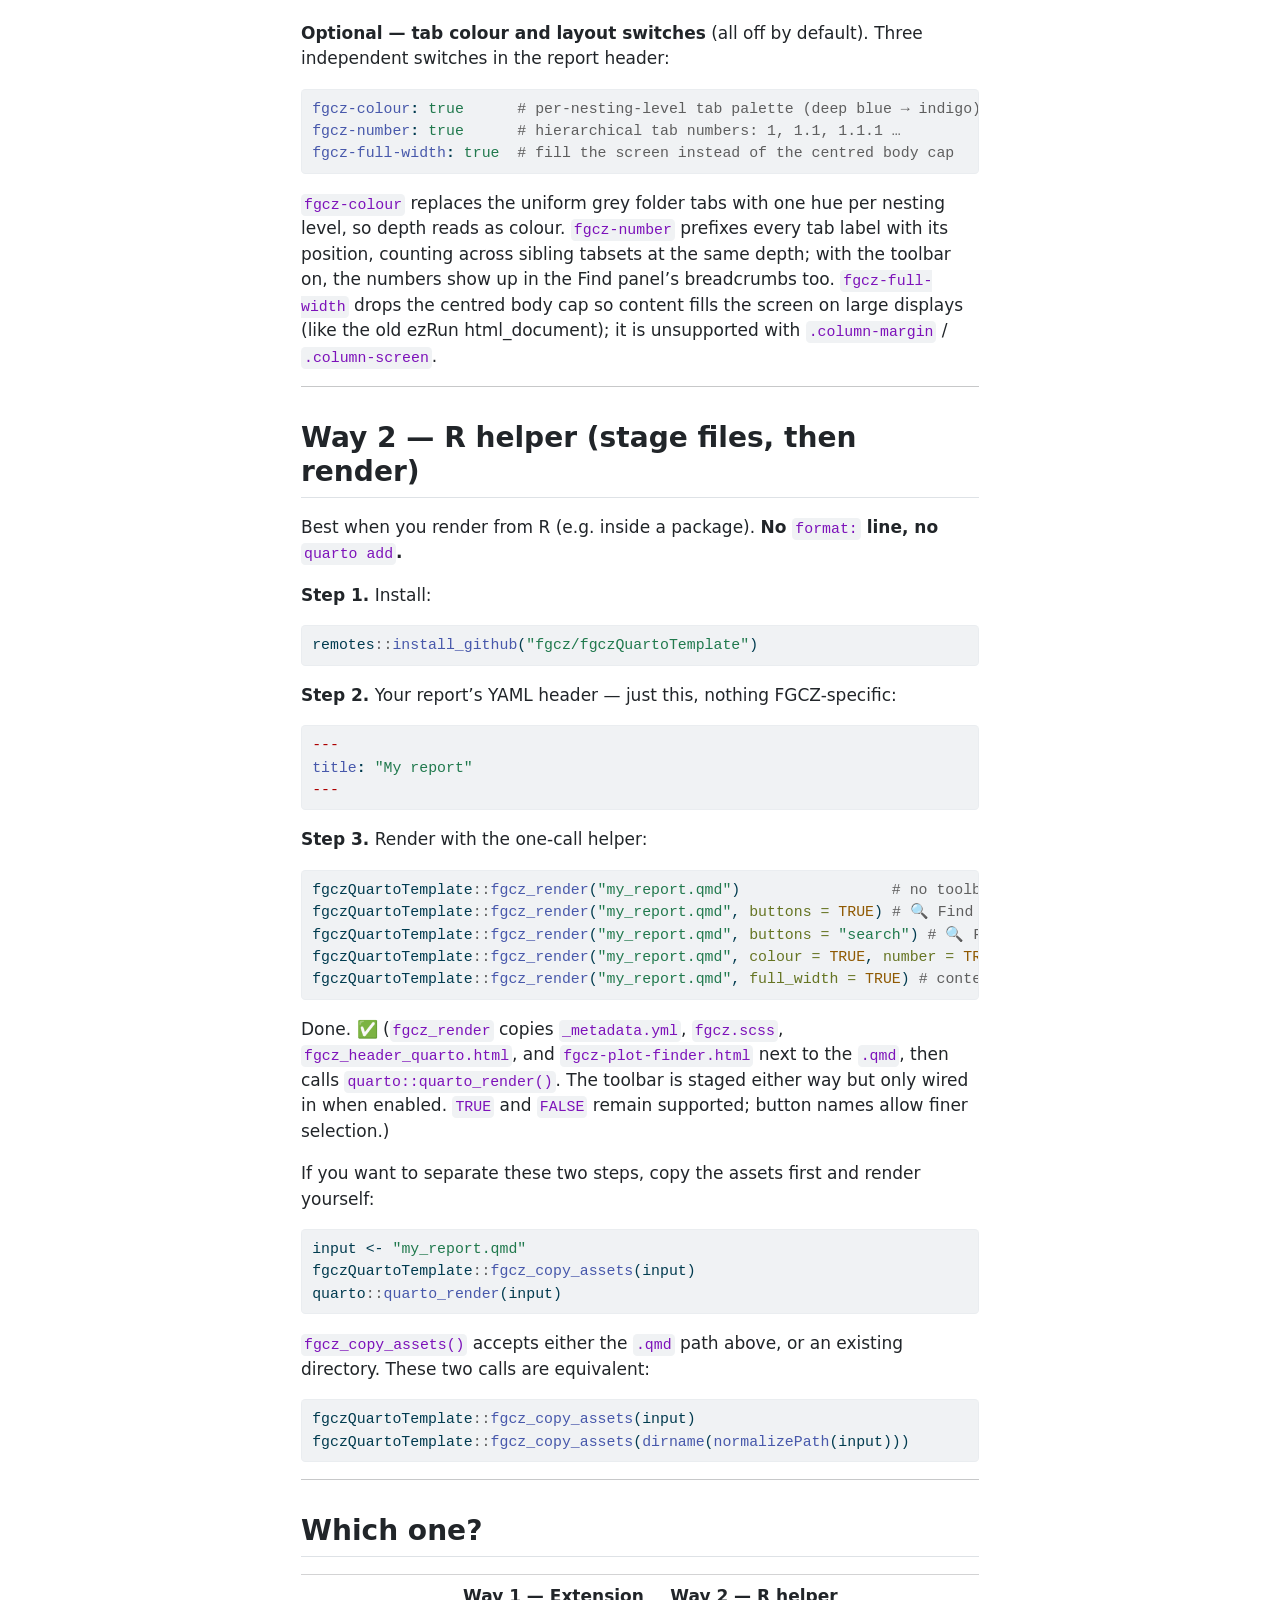
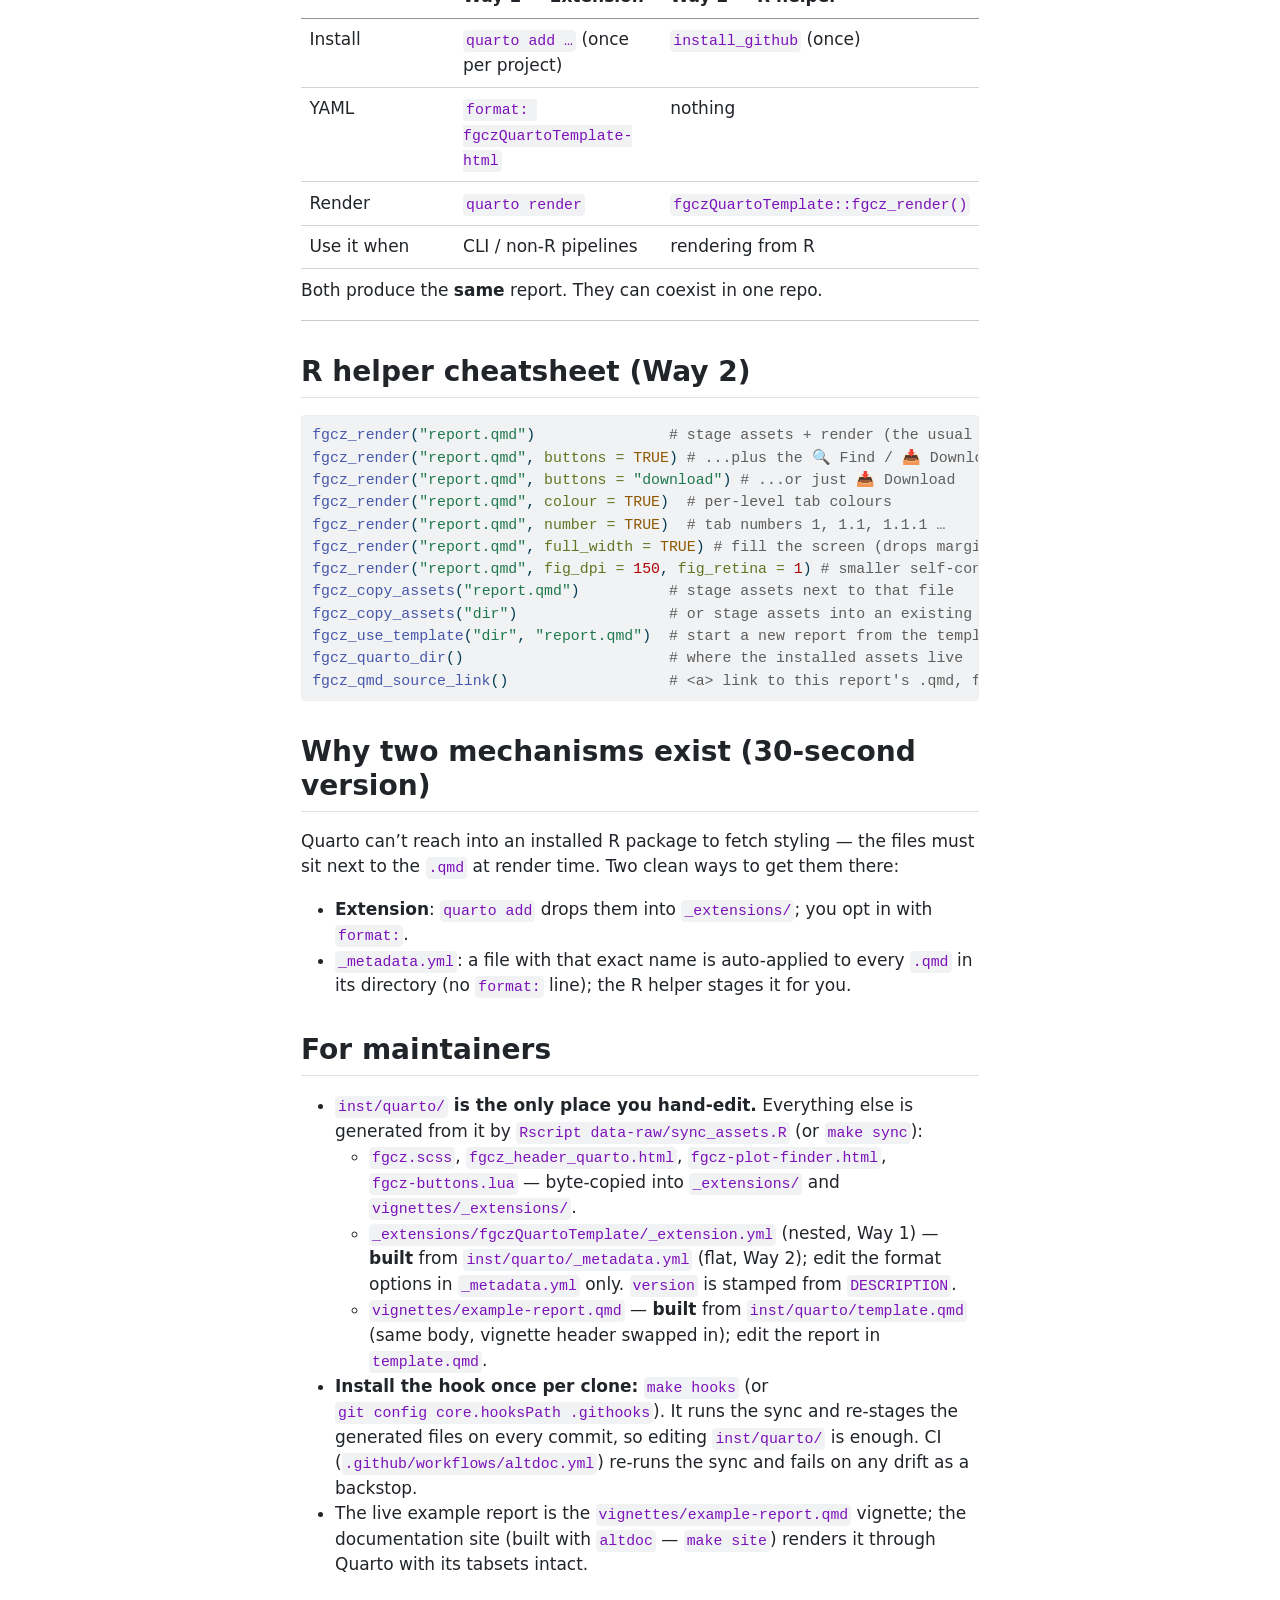
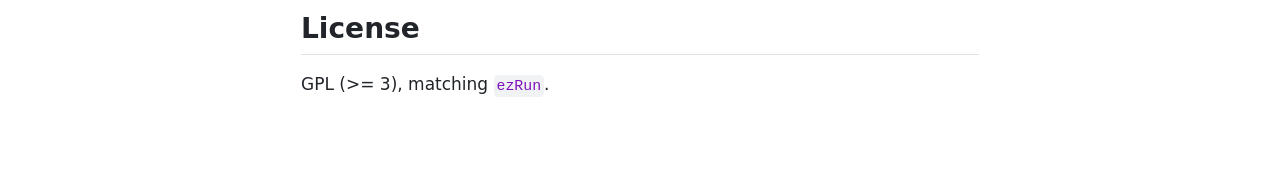
==== commit 23cb4d15: "Deploying to gh-pages from @ fgcz/fgczQuartoTemplate@0dd619848da1a240316894fefa8b65fd3018e478 🚀" ====
--- a/index.html
+++ b/index.html
@@ -80,7 +80,7 @@
 <link href="site_libs/quarto-html/quarto-syntax-highlighting-64a204ab8560d761af7679ceaba22944.css" rel="stylesheet" id="quarto-text-highlighting-styles">
 <script src="site_libs/bootstrap/bootstrap.min.js"></script>
 <link href="site_libs/bootstrap/bootstrap-icons.css" rel="stylesheet">
-<link href="site_libs/bootstrap/bootstrap-5c523d0c34c0ff0a560572695705ff8b.min.css" rel="stylesheet" append-hash="true" id="quarto-bootstrap" data-mode="light">
+<link href="site_libs/bootstrap/bootstrap-7270f94ee1535c6cecbea04afa530813.min.css" rel="stylesheet" append-hash="true" id="quarto-bootstrap" data-mode="light">
 <script id="quarto-search-options" type="application/json">{
   "location": "navbar",
   "copy-button": false,
@@ -209,6 +209,12 @@
 </li>
           <li class="sidebar-item">
   <div class="sidebar-item-container"> 
+  <a href="./man/fgcz_qmd_source_link.html" class="sidebar-item-text sidebar-link">
+ <span class="menu-text">fgcz_qmd_source_link</span></a>
+  </div>
+</li>
+          <li class="sidebar-item">
+  <div class="sidebar-item-container"> 
   <a href="./man/fgcz_quarto_dir.html" class="sidebar-item-text sidebar-link">
  <span class="menu-text">fgcz_quarto_dir</span></a>
   </div>
@@ -285,12 +291,13 @@
 <p><strong>Step 3.</strong> Render:</p>
 <div class="code-copy-outer-scaffold"><div class="sourceCode" id="cb3"><pre class="sourceCode sh code-with-copy"><code class="sourceCode bash"><span id="cb3-1"><a href="#cb3-1" aria-hidden="true" tabindex="-1"></a><span class="ex">quarto</span> render my_report.qmd</span></code></pre></div><button title="Copy to Clipboard" class="code-copy-button"><i class="bi"></i></button></div>
 <p>Done. ✅</p>
-<p><strong>Optional — 🔍 Find / 📥 Download toolbar</strong> (off by default). Switch it on and select its buttons in the report header:</p>
+<p><strong>Optional — 🔍 Find / 📥 Download / <code>&lt;/&gt;</code> View source toolbar</strong> (off by default). Switch it on and select its buttons in the report header:</p>
 <div class="code-copy-outer-scaffold"><div class="sourceCode" id="cb4"><pre class="sourceCode yaml code-with-copy"><code class="sourceCode yaml"><span id="cb4-1"><a href="#cb4-1" aria-hidden="true" tabindex="-1"></a><span class="fu">format</span><span class="kw">:</span></span>
 <span id="cb4-2"><a href="#cb4-2" aria-hidden="true" tabindex="-1"></a><span class="at">  </span><span class="fu">fgczQuartoTemplate-html</span><span class="kw">:</span></span>
 <span id="cb4-3"><a href="#cb4-3" aria-hidden="true" tabindex="-1"></a><span class="at">    </span><span class="fu">include-after-body</span><span class="kw">:</span><span class="at"> _extensions/fgczQuartoTemplate/fgcz-plot-finder.html</span></span>
-<span id="cb4-4"><a href="#cb4-4" aria-hidden="true" tabindex="-1"></a><span class="fu">fgcz-buttons</span><span class="kw">:</span><span class="at"> </span><span class="kw">[</span><span class="at">search</span><span class="kw">,</span><span class="at"> download</span><span class="kw">]</span></span></code></pre></div><button title="Copy to Clipboard" class="code-copy-button"><i class="bi"></i></button></div>
-<p>Use <code>fgcz-buttons: search</code> or <code>fgcz-buttons: download</code> for one button. Omit <code>fgcz-buttons</code> to show both when the toolbar is included. Unknown names stop the render instead of silently hiding controls.</p>
+<span id="cb4-4"><a href="#cb4-4" aria-hidden="true" tabindex="-1"></a><span class="fu">fgcz-buttons</span><span class="kw">:</span><span class="at"> </span><span class="kw">[</span><span class="at">search</span><span class="kw">,</span><span class="at"> download</span><span class="kw">,</span><span class="at"> source</span><span class="kw">]</span></span></code></pre></div><button title="Copy to Clipboard" class="code-copy-button"><i class="bi"></i></button></div>
+<p>Use <code>fgcz-buttons: search</code> (or any subset, e.g.&nbsp;<code>[search, download]</code>) to pick individual buttons. Omit <code>fgcz-buttons</code> to show all three when the toolbar is included. Unknown names stop the render instead of silently hiding controls. The View source button opens Quarto’s own view-source overlay and only appears when the report was rendered with <code>code-tools: true</code> (a template default already set in <code>_metadata.yml</code>).</p>
+<p><strong>Bonus — “Show code” per plot/table.</strong> Any figure/table chunk with <code>#| label: fig-xxx</code> / <code>#| label: tbl-xxx</code> and a matching <code>fig-cap:</code>/<code>tbl-cap:</code> automatically gets a small <code>&lt;/&gt;</code> badge — on the figure itself and in the Find panel — that jumps to and highlights that chunk in View Source. No wiring needed beyond the label; unlabelled chunks show nothing extra.</p>
 <p><strong>Optional — tab colour and layout switches</strong> (all off by default). Three independent switches in the report header:</p>
 <div class="code-copy-outer-scaffold"><div class="sourceCode" id="cb5"><pre class="sourceCode yaml code-with-copy"><code class="sourceCode yaml"><span id="cb5-1"><a href="#cb5-1" aria-hidden="true" tabindex="-1"></a><span class="fu">fgcz-colour</span><span class="kw">:</span><span class="at"> </span><span class="ch">true</span><span class="co">      # per-nesting-level tab palette (deep blue → indigo)</span></span>
 <span id="cb5-2"><a href="#cb5-2" aria-hidden="true" tabindex="-1"></a><span class="fu">fgcz-number</span><span class="kw">:</span><span class="at"> </span><span class="ch">true</span><span class="co">      # hierarchical tab numbers: 1, 1.1, 1.1.1 …</span></span>
@@ -309,7 +316,7 @@
 <span id="cb7-3"><a href="#cb7-3" aria-hidden="true" tabindex="-1"></a><span class="pp">---</span></span></code></pre></div><button title="Copy to Clipboard" class="code-copy-button"><i class="bi"></i></button></div>
 <p><strong>Step 3.</strong> Render with the one-call helper:</p>
 <div class="code-copy-outer-scaffold"><div class="sourceCode" id="cb8"><pre class="sourceCode r code-with-copy"><code class="sourceCode r"><span id="cb8-1"><a href="#cb8-1" aria-hidden="true" tabindex="-1"></a>fgczQuartoTemplate<span class="sc">::</span><span class="fu">fgcz_render</span>(<span class="st">"my_report.qmd"</span>)                 <span class="co"># no toolbar</span></span>
-<span id="cb8-2"><a href="#cb8-2" aria-hidden="true" tabindex="-1"></a>fgczQuartoTemplate<span class="sc">::</span><span class="fu">fgcz_render</span>(<span class="st">"my_report.qmd"</span>, <span class="at">buttons =</span> <span class="cn">TRUE</span>) <span class="co"># 🔍 Find / 📥 Download</span></span>
+<span id="cb8-2"><a href="#cb8-2" aria-hidden="true" tabindex="-1"></a>fgczQuartoTemplate<span class="sc">::</span><span class="fu">fgcz_render</span>(<span class="st">"my_report.qmd"</span>, <span class="at">buttons =</span> <span class="cn">TRUE</span>) <span class="co"># 🔍 Find / 📥 Download / &lt;/&gt; View source</span></span>
 <span id="cb8-3"><a href="#cb8-3" aria-hidden="true" tabindex="-1"></a>fgczQuartoTemplate<span class="sc">::</span><span class="fu">fgcz_render</span>(<span class="st">"my_report.qmd"</span>, <span class="at">buttons =</span> <span class="st">"search"</span>) <span class="co"># 🔍 Find only</span></span>
 <span id="cb8-4"><a href="#cb8-4" aria-hidden="true" tabindex="-1"></a>fgczQuartoTemplate<span class="sc">::</span><span class="fu">fgcz_render</span>(<span class="st">"my_report.qmd"</span>, <span class="at">colour =</span> <span class="cn">TRUE</span>, <span class="at">number =</span> <span class="cn">TRUE</span>) <span class="co"># coloured + numbered tabs</span></span>
 <span id="cb8-5"><a href="#cb8-5" aria-hidden="true" tabindex="-1"></a>fgczQuartoTemplate<span class="sc">::</span><span class="fu">fgcz_render</span>(<span class="st">"my_report.qmd"</span>, <span class="at">full_width =</span> <span class="cn">TRUE</span>) <span class="co"># content fills the screen</span></span></code></pre></div><button title="Copy to Clipboard" class="code-copy-button"><i class="bi"></i></button></div>
@@ -367,7 +374,7 @@
 <section id="r-helper-cheatsheet-way-2" class="level2">
 <h2 class="anchored" data-anchor-id="r-helper-cheatsheet-way-2">R helper cheatsheet (Way 2)</h2>
 <div class="code-copy-outer-scaffold"><div class="sourceCode" id="cb11"><pre class="sourceCode r code-with-copy"><code class="sourceCode r"><span id="cb11-1"><a href="#cb11-1" aria-hidden="true" tabindex="-1"></a><span class="fu">fgcz_render</span>(<span class="st">"report.qmd"</span>)               <span class="co"># stage assets + render (the usual one)</span></span>
-<span id="cb11-2"><a href="#cb11-2" aria-hidden="true" tabindex="-1"></a><span class="fu">fgcz_render</span>(<span class="st">"report.qmd"</span>, <span class="at">buttons =</span> <span class="cn">TRUE</span>) <span class="co"># ...plus the 🔍 Find / 📥 Download toolbar</span></span>
+<span id="cb11-2"><a href="#cb11-2" aria-hidden="true" tabindex="-1"></a><span class="fu">fgcz_render</span>(<span class="st">"report.qmd"</span>, <span class="at">buttons =</span> <span class="cn">TRUE</span>) <span class="co"># ...plus the 🔍 Find / 📥 Download / &lt;/&gt; View source toolbar</span></span>
 <span id="cb11-3"><a href="#cb11-3" aria-hidden="true" tabindex="-1"></a><span class="fu">fgcz_render</span>(<span class="st">"report.qmd"</span>, <span class="at">buttons =</span> <span class="st">"download"</span>) <span class="co"># ...or just 📥 Download</span></span>
 <span id="cb11-4"><a href="#cb11-4" aria-hidden="true" tabindex="-1"></a><span class="fu">fgcz_render</span>(<span class="st">"report.qmd"</span>, <span class="at">colour =</span> <span class="cn">TRUE</span>)  <span class="co"># per-level tab colours</span></span>
 <span id="cb11-5"><a href="#cb11-5" aria-hidden="true" tabindex="-1"></a><span class="fu">fgcz_render</span>(<span class="st">"report.qmd"</span>, <span class="at">number =</span> <span class="cn">TRUE</span>)  <span class="co"># tab numbers 1, 1.1, 1.1.1 …</span></span>
@@ -376,7 +383,8 @@
 <span id="cb11-8"><a href="#cb11-8" aria-hidden="true" tabindex="-1"></a><span class="fu">fgcz_copy_assets</span>(<span class="st">"report.qmd"</span>)          <span class="co"># stage assets next to that file</span></span>
 <span id="cb11-9"><a href="#cb11-9" aria-hidden="true" tabindex="-1"></a><span class="fu">fgcz_copy_assets</span>(<span class="st">"dir"</span>)                 <span class="co"># or stage assets into an existing dir</span></span>
 <span id="cb11-10"><a href="#cb11-10" aria-hidden="true" tabindex="-1"></a><span class="fu">fgcz_use_template</span>(<span class="st">"dir"</span>, <span class="st">"report.qmd"</span>)  <span class="co"># start a new report from the template</span></span>
-<span id="cb11-11"><a href="#cb11-11" aria-hidden="true" tabindex="-1"></a><span class="fu">fgcz_quarto_dir</span>()                       <span class="co"># where the installed assets live</span></span></code></pre></div><button title="Copy to Clipboard" class="code-copy-button"><i class="bi"></i></button></div>
+<span id="cb11-11"><a href="#cb11-11" aria-hidden="true" tabindex="-1"></a><span class="fu">fgcz_quarto_dir</span>()                       <span class="co"># where the installed assets live</span></span>
+<span id="cb11-12"><a href="#cb11-12" aria-hidden="true" tabindex="-1"></a><span class="fu">fgcz_qmd_source_link</span>()                  <span class="co"># &lt;a&gt; link to this report's .qmd, for a Report provenance table</span></span></code></pre></div><button title="Copy to Clipboard" class="code-copy-button"><i class="bi"></i></button></div>
 </section>
 <section id="why-two-mechanisms-exist-30-second-version" class="level2">
 <h2 class="anchored" data-anchor-id="why-two-mechanisms-exist-30-second-version">Why two mechanisms exist (30-second version)</h2>
